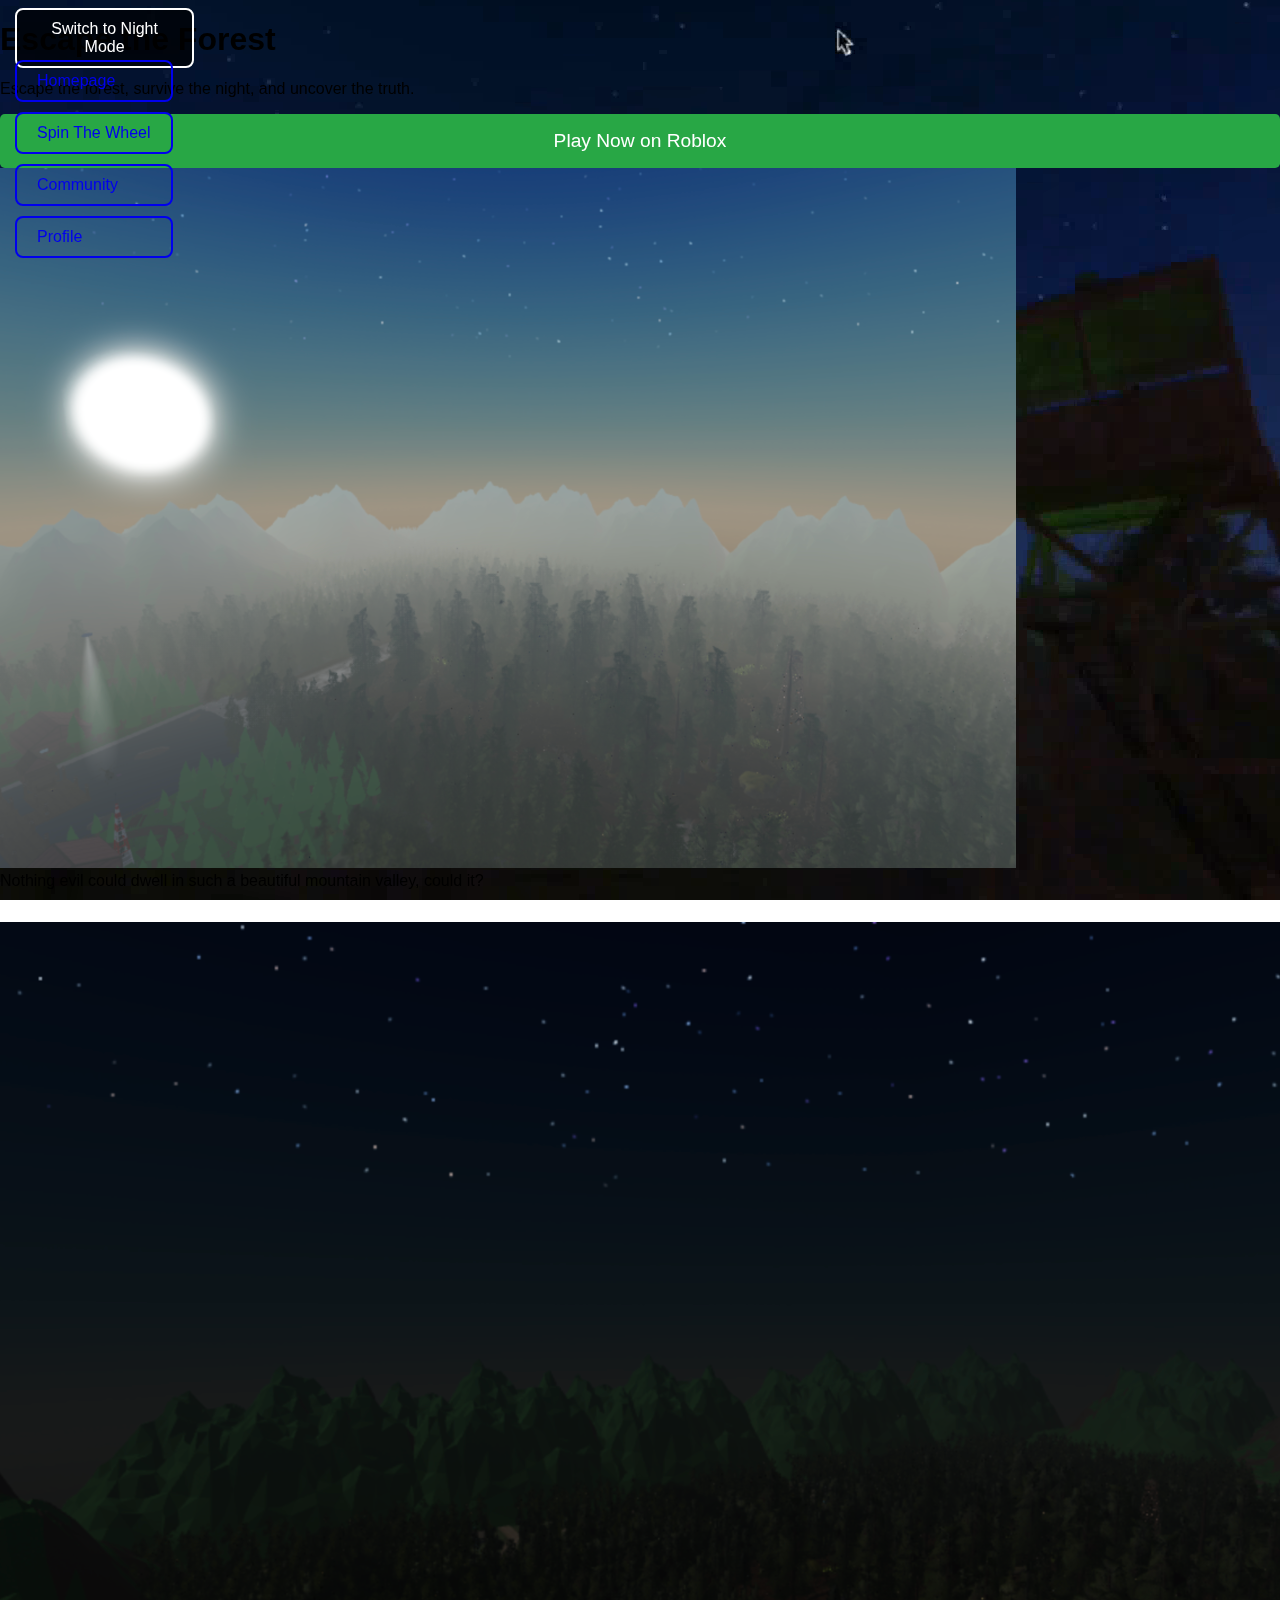
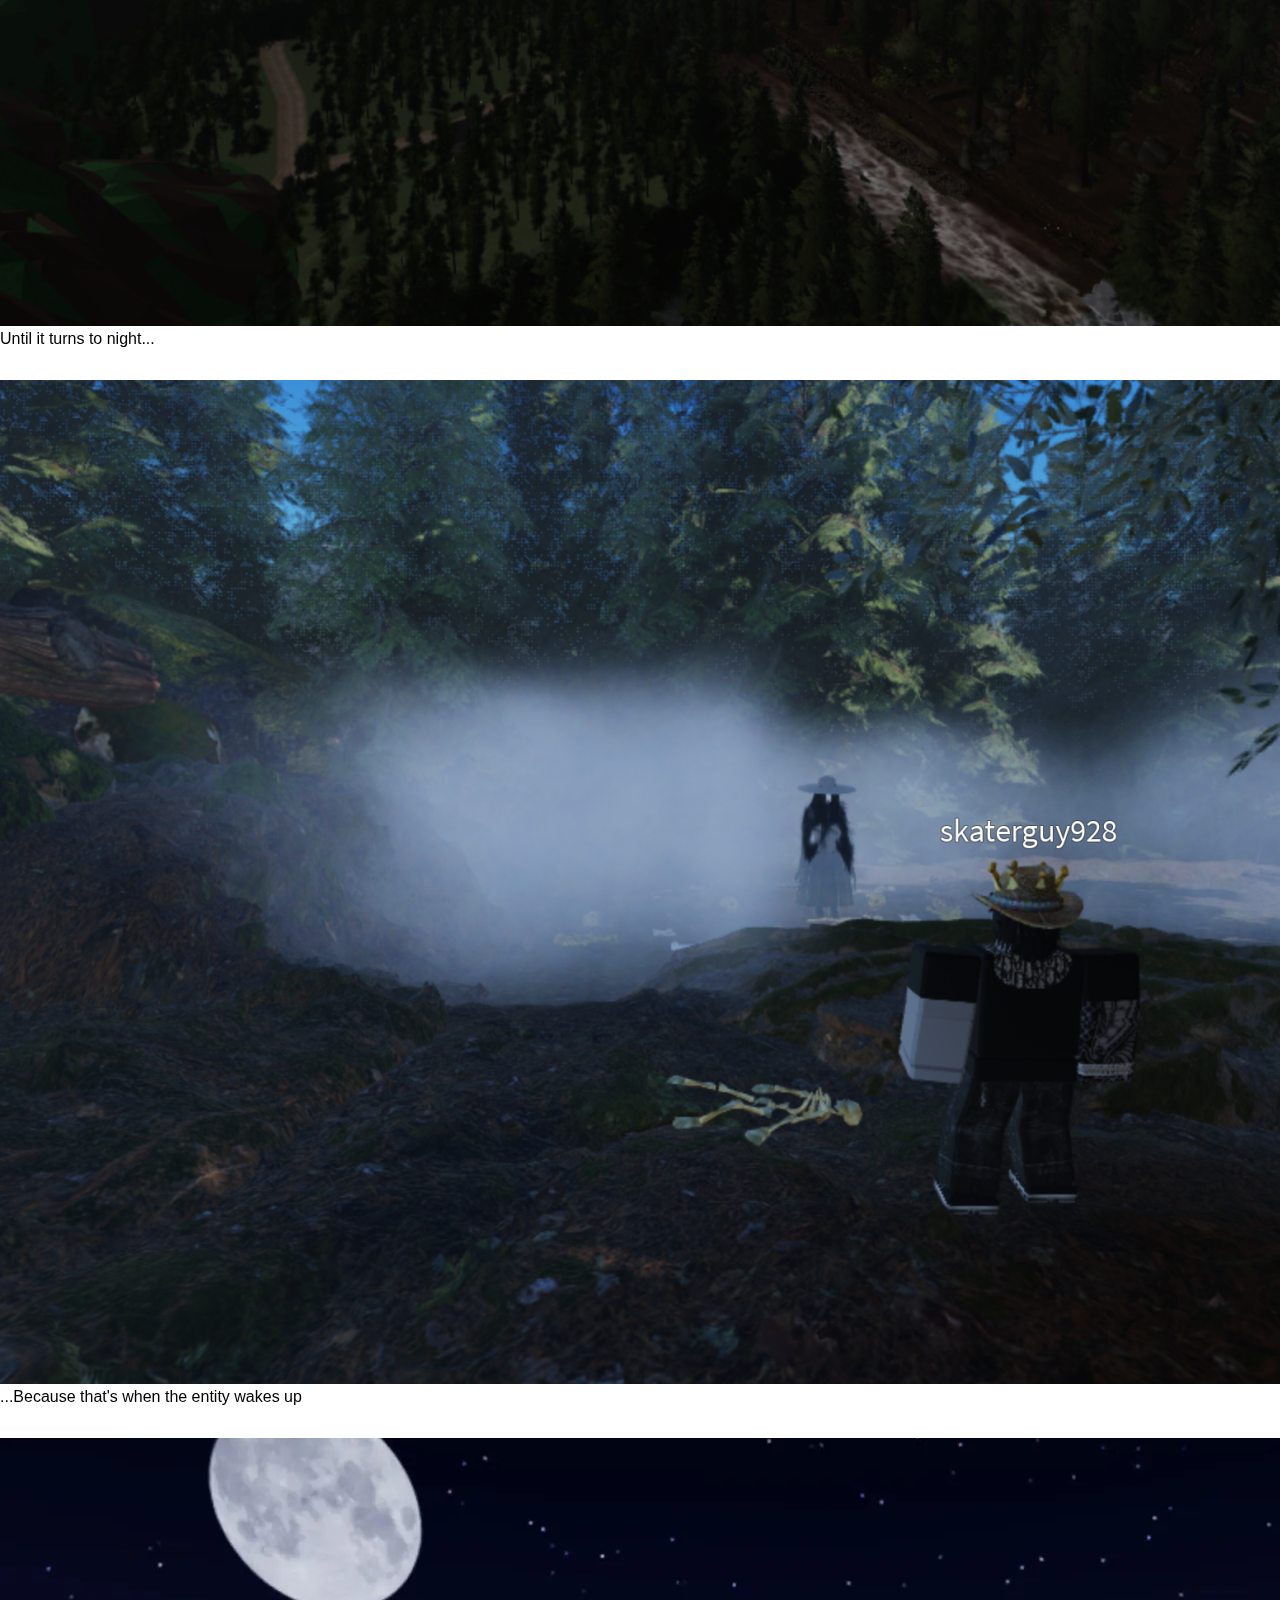
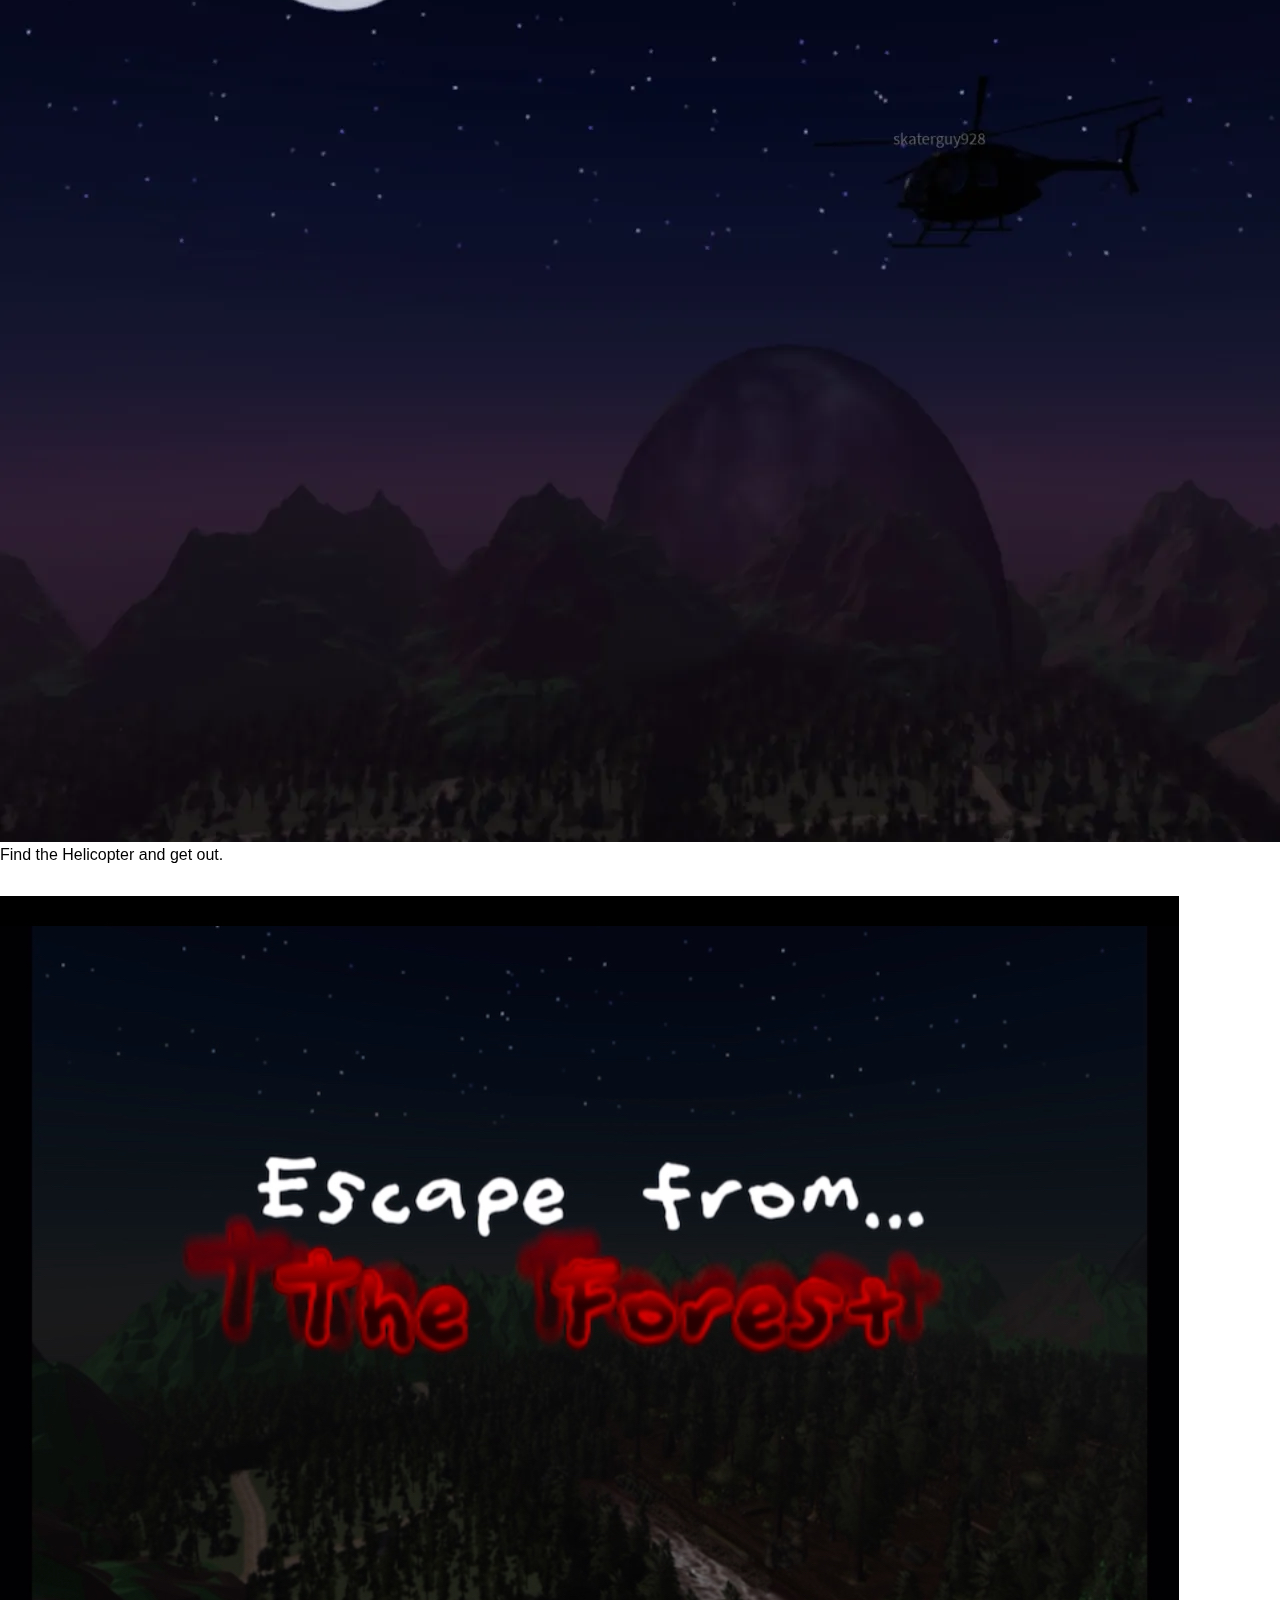
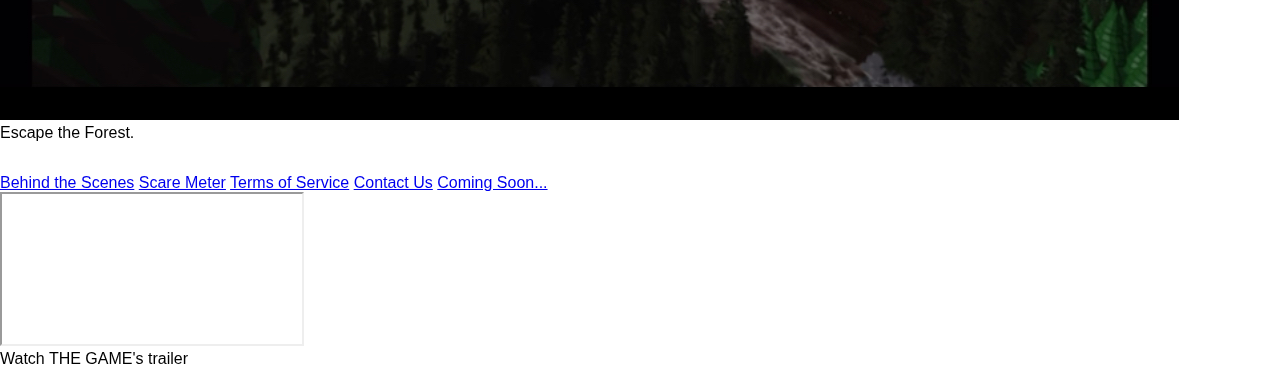
==== index.html @ e20ca86d "css changes" ====
<!DOCTYPE html>
<html>
<head>
    <title>Homepage - Escape the Forest</title>
    <link href="css/style.css" rel="stylesheet">
</head>
<body>
    <!-- Background Video -->
    <div class="video-background">
        <video autoplay loop muted id="backgroundVideo">
            <source src="videos/light mode.mp4" type="video/mp4">
            <img src="images/day-night-cycle-fallback.jpg" alt="Background">
        </video>
    </div>

    <!-- Toggle Button -->
    <button class="toggle-button" id="toggleMode">Switch to Night Mode</button>

    <!-- Individual Navigation Buttons -->
    <div class="nav-buttons-container">
        <a href="index.html">Homepage</a>
        <a href="spin-wheel.html">Spin The Wheel</a>
        <a href="community.html">Community</a>
        <a href="profile.html">Profile</a>
    </div>

    <!-- Content Sections -->
    <div class="content-overlay">
        <h1>Escape the Forest</h1>
        <p>Escape the forest, survive the night, and uncover the truth.</p>

        <!-- Roblox Game Link Button -->
        <div class="game-link">
            <a href="https://www.roblox.com/games/119697746477066/Escape-from-The-Forest" target="_blank">
                <button>Play Now on Roblox</button>
            </a>
        </div>

        <div class="content-section">
            <img src="images/view2-12-07_at_4.17.08_PM.webp" alt="View 2">
            <div class="text">Nothing evil could dwell in such a beautiful mountain valley, could it?</div>
        </div>

        <div class="content-section">
            <img src="images/view-12-07_at_4.18.19_PM.webp" alt="View 1">
            <div class="text">Until it turns to night...</div>
        </div>

        <div class="content-section">
            <img src="images/game2-12-07_at_3.41.26_PM.webp" alt="Game Screenshot 2">
            <div class="text">...Because that's when the entity wakes up</div>
        </div>

        <div class="content-section">
            <img src="images/game-12-07_at_3.31.02_PM.webp" alt="Game Screenshot 1">
            <div class="text">Find the Helicopter and get out.</div>
        </div>

        <div class="content-section">
            <img src="images/IMG_8421.jpg" alt="Image 8421">
            <div class="text">Escape the Forest.</div>
        </div>

        <!-- Bottom Navigation Bar -->
        <div class="bottom-nav-bar">
            <a href="behindthescenes.html">Behind the Scenes</a>
            <a href="scaremeter.html">Scare Meter</a>
            <a href="TOS.html">Terms of Service</a>
            <a href="contact.html">Contact Us</a>
            <a href="comingsoon.html">Coming Soon...</a>
        </div>

        <!-- YouTube Video Embed -->
        <div class="video-container">
            <iframe src="https://www.youtube.com/embed/gIPIyHgFhrY" allow="accelerometer; autoplay; encrypted-media; gyroscope; picture-in-picture" allowfullscreen></iframe>
            <div class="video-message">Watch THE GAME's trailer</div>
        </div>
    </div>

    <script src="js/togglemode.js"></script>
</body>
</html>
---- css/style.css ----
@import url('https://fonts.googleapis.com/css?family=Poppins:200,300,400,500,600,700,800,900&display=swap');

/* Standard background, header, nav-bar for all appropriate webpages */
body, html {
    margin: 0;
    padding: 0;
    height: 100%;
    font-family: Arial, sans-serif;
}

/* Background video container */
.video-background {
    position: fixed;
    top: 0;
    left: 0;
    width: 100%;
    height: 100%;
    overflow: hidden;
    z-index: -1;
}

.video-background video {
    position: absolute;
    top: 50%;
    left: 50%;
    min-width: 100%;
    min-height: 100%;
    width: auto;
    height: auto;
    transform: translate(-50%, -50%);
    object-fit: cover;
}

/* Toggle Button */
.toggle-button {
    position: absolute;
    top: 8px;
    left: 15px;
    width: 14%;
    padding: 10px 20px;
    background: rgba(0, 0, 0, 0.7);
    color: #fff;
    border: 2px solid #fff;
    border-radius: 8px;
    font-size: 1em;
    cursor: pointer;
    z-index: 3;
    transition: background 0.3s ease;
}

.toggle-button:hover {
    background: rgba(255, 77, 77, 0.8);
}

/* Individual Navigation Buttons */
.nav-buttons-container {
    position: absolute;
    top: 60px;
    left: 15px;
    display: flex;
    flex-direction: column;
    gap: 10px;
    z-index: 3;
}

.nav-buttons-container a {
    display: inline-block;
    padding: 10px 20px;
    font-size: 16px;
    text-decoration: none;
    border: 2px solid;
    border-radius: 8px;
    transition: background 0.3s ease, transform 0.2s ease;
}

/* Day Mode Styles */
body.day-mode {
    background-color: white;
    color: black;
}

.nav-buttons-container.day-mode a, .toggle-button.day-mode {
    background: rgba(0, 0, 0, 0.7);
    color: white;
    border-color: white;
}

.nav-buttons-container.day-mode a:hover, .toggle-button.day-mode:hover {
    background: rgba(255, 77, 77, 0.8);
}

.container.day-mode .column-center {
    background-color: white;
    color: black;
}

/* Night Mode Styles */
body.night-mode {
    background-color: #1c1c1c;
    color: white;
}

.nav-buttons-container.night-mode a, .toggle-button.night-mode {
    background: rgba(255, 255, 255, 0.2);
    color: black;
    border-color: black;
}

.nav-buttons-container.night-mode a:hover, .toggle-button.night-mode:hover {
    background: rgba(77, 77, 255, 0.8);
}

.container.night-mode .column-center {
    background-color: #333;
    color: white;
}

/* General Styles */
.container {
    display: flex;
    flex-direction: column;
    align-items: center;
    height: 100%;
}

.column-center {
    width: 65%;  /* Adjusted width for better alignment */
    padding: 2rem;
    box-sizing: border-box;
    overflow-y: auto;
    position: relative;
    border-radius: 8px;
    box-shadow: 0 4px 8px rgba(0, 0, 0, 0.2);
    text-align: center;
    padding: 10px;
    z-index: 1; /* Ensure it sits above the video background */
}

.nav-bar {
    display: flex;
    justify-content: center;
    gap: 15px;
    margin-bottom: 20px;
}

.nav-bar a {
    text-decoration: none;
    padding: 10px 20px;
    border-radius: 8px;
    transition: background 0.3s ease;
}

.nav-bar a:hover {
    background: #ff4d4d;
}

.main-text, .comment-section {
    margin: 20px 0;
}

.comment-list {
    max-width: 600px;
    margin: 0 auto 20px auto;
    text-align: left;
}

.comment-form {
    max-width: 600px;
    margin: 0 auto;
}

.comment-form textarea {
    width: 100%;
    resize: none;
    margin-bottom: 10px;
}

.comment-form input {
    display: block;
    margin: 10px 0;
}

.comment-form button {
    padding: 10px 20px;
    background: #00cc00;
    border: none;
    color: white;
    border-radius: 5px;
    cursor: pointer;
}

.comment-form button:hover {
    background: #009900;
}

@media (max-width: 768px) {
    .container {
        flex-direction: column;
        padding: 10px;
    }

    .column-center {
        flex: 1;
        text-align: center;
        padding: 10px;
    }

    .nav-bar {
        flex-direction: column;
        gap: 10px;
    }

    .nav-bar a {
        font-size: 14px;
        padding: 8px 15px;
    }

    .comment-list {
        max-width: 100%;
    }

    .comment-form {
        max-width: 100%;
    }
}

.main-text {
    font-size: 1.6rem;
}

/* Content Section Styling */
.content-section {
    width: 100%;
    margin-bottom: 2rem;
}

.header-placeholder {
    height: 5rem;
    background-color: #eaeaea;
    text-align: center;
    line-height: 5rem;
    margin-bottom: 1rem;
}

.text {
    margin-bottom: 1rem;
}

.image-placeholder {
    height: 20rem;
    background-color: #d3d3d3;
    text-align: center;
    line-height: 20rem;
}

/* Submit a Ticket */
.form-container {
    background-color: white;
    padding: 2rem;
    border-radius: 0.5rem;
    width: 100%;
}

.form-section {
    margin-bottom: 2rem;
}

label {
    display: block;
    margin-top: 1rem;
}

input, select, textarea {
    width: 100%;
    padding: 1rem;
    margin-top: 0.5rem;
    margin-bottom: 1.5rem;
    border: 0.1rem solid #ccc;
    border-radius: 0.3rem;
    font-size: 1.2rem;
}

textarea {
    height: 15rem;
    resize: none;
}

button {
    background-color: #28a745;
    color: white;
    border: none;
    padding: 1rem;
    border-radius: 0.3rem;
    cursor: pointer;
    width: 100%;
    font-size: 1.2rem;
}

button:hover {
    background-color: #218838;
}

/* Community */
/* Comment Section */
.comment-section {
    margin-top: 20px;
    background-color: #f9f9f9;
    color: #333;
    padding: 20px;
    border-radius: 10px;
    box-shadow: 0 4px 8px rgba(0, 0, 0, 0.2);
}

.comment-section h2 {
    font-size: 24px;
    color: #00cc00;
}

.comment-list .comment {
    background-color: #fff;
    margin-bottom: 10px;
    padding: 10px;
    border: 1px solid #ddd;
    border-radius: 5px;
    display: flex;
    flex-direction: column;
}

.comment img {
    max-width: 100%;
    margin-top: 10px;
    border-radius: 5px;
}

.comment-list .comment .comment-actions button {
    background: none;
    border: none;
    color: #00cc00;
    cursor: pointer;
}

.comment-list .comment .comment-actions button:hover {
    text-decoration: underline;
}

.comment-form textarea {
    width: 100%;
    padding: 10px;
    margin-bottom: 10px;
    border: 1px solid #ccc;
    border-radius: 5px;
}

.comment-form input[type="file"] {
    margin: 10px 0;
}

.comment-form button {
    background-color: #00cc00;
    color: white;
    padding: 10px;
    border: none;
    border-radius: 5px;
    cursor: pointer;
}

.comment-form button:hover {
    background-color: #009900;
}

/* Login */
#login-container {
    position: absolute;
    top: 1rem;
}

.g-signin2 {
    margin: 0;
    padding: 0;
    display: inline-block;
}

/* Wheel container */
.wheelcontainer {
    margin-top: 6em;
    position: relative;
    width: 400px;
    height: 400px;
    display: flex;
    justify-content: center;
    align-items: center;
}

.wheelcontainer .spinBtn {
    position: absolute;
    width: 60px;
    height: 60px;
    background: #fff;
    border-radius: 50%;
    z-index: 10;
    display: flex;
    justify-content: center;
    align-items: center;
    text-transform: uppercase;
    font-weight: 600;
    color: #333;
    letter-spacing: 0.1em;
    border: 4px solid rgba(0,0,0,0.75);
    cursor: pointer;
    user-select: none;
}

.wheelcontainer .spinBtn::before {
    content: '';
    position: absolute;
    top: -20px;
    width: 20px;
    height: 30px;
    background: #fff;
    clip-path: polygon(50% 0%, 15% 100%, 85% 100%);
}

.wheelcontainer .wheel {
    position: absolute;
    top: 0;
    left: 0;
    width: 100%;
    height: 100%;
    background: #333;
    border-radius: 50%;
    overflow: hidden;
    box-shadow: 0 0 0 5px #333,
    0 0 0 15px #111,
    0 0 0 18px #111;
    transition: transform 5s ease-in-out;
}

.wheelcontainer .wheel .number {
    position: absolute;
    width: 50%;
    height: 50%;
    background: var(--clr);
    transform-origin: bottom right;
    transform: rotate(calc(45deg * var(--i)));
    clip-path: polygon(0 0, 57% 0, 100% 100%, 0 57%);
    display: flex;
    justify-content: center;
    align-items: center;
    user-select: none;
    cursor: pointer;
}

.wheelcontainer .wheel .number span {
    position: relative;
    transform: rotate(45deg);
    font-size: 2em;
    font-weight: 700;
    color: #fff;
    text-shadow: 3px 5px 2px rgba(0,0,0,0.15);
}

.wheelcontainer .wheel .number span::before {
    content: '$';
    font-size: 0.75em;
    font-weight: 500;
}

/*Wheel winning notification animation*/

@keyframes bounceInOut {
    0% {
        transform: translateY(100%); /* Start off the bottom of the page */
        opacity: 0; /* Fully invisible */
    }
    40% {
        transform: translateY(-10%); /* Move up slightly past final position */
        opacity: 1; /* Fully visible */
    }
    60% {
        transform: translateY(5%); /* Bounce back down slightly */
    }

    100% {
        transform: translateY(0); /* Settle into final position */
        opacity: 1; /* Fully visible */
    }

    /* Fade out */
    85% {
        opacity: 1;
    }
    100% {
        opacity: 0;
    }
}

@keyframes colorCycle {
    0% { background-color: #ff0000; }
    25% { background-color: #00ff00; }
    50% { background-color: #0000ff; }
    75% { background-color: #ffff00; }
    100% { background-color: #ff0000; }
}

.color-cycle {
    animation: colorCycle 2s linear infinite;
}
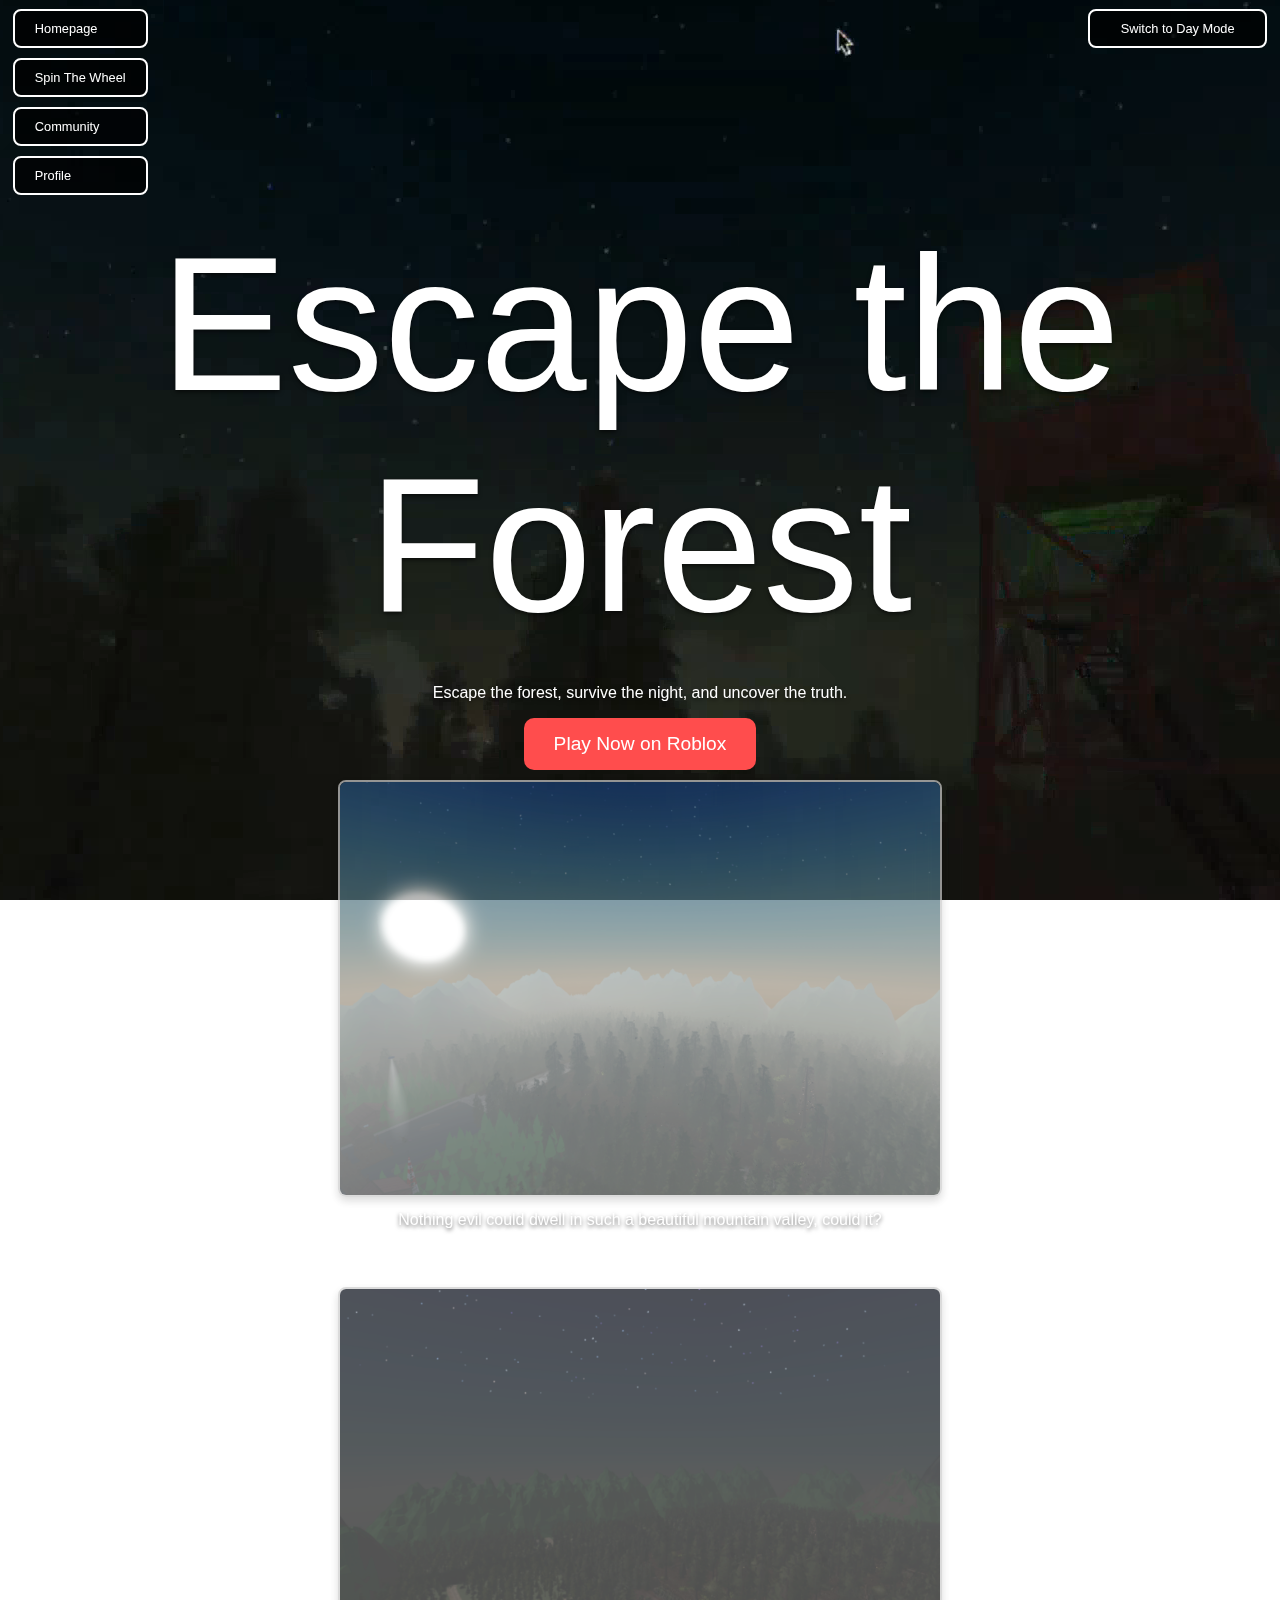
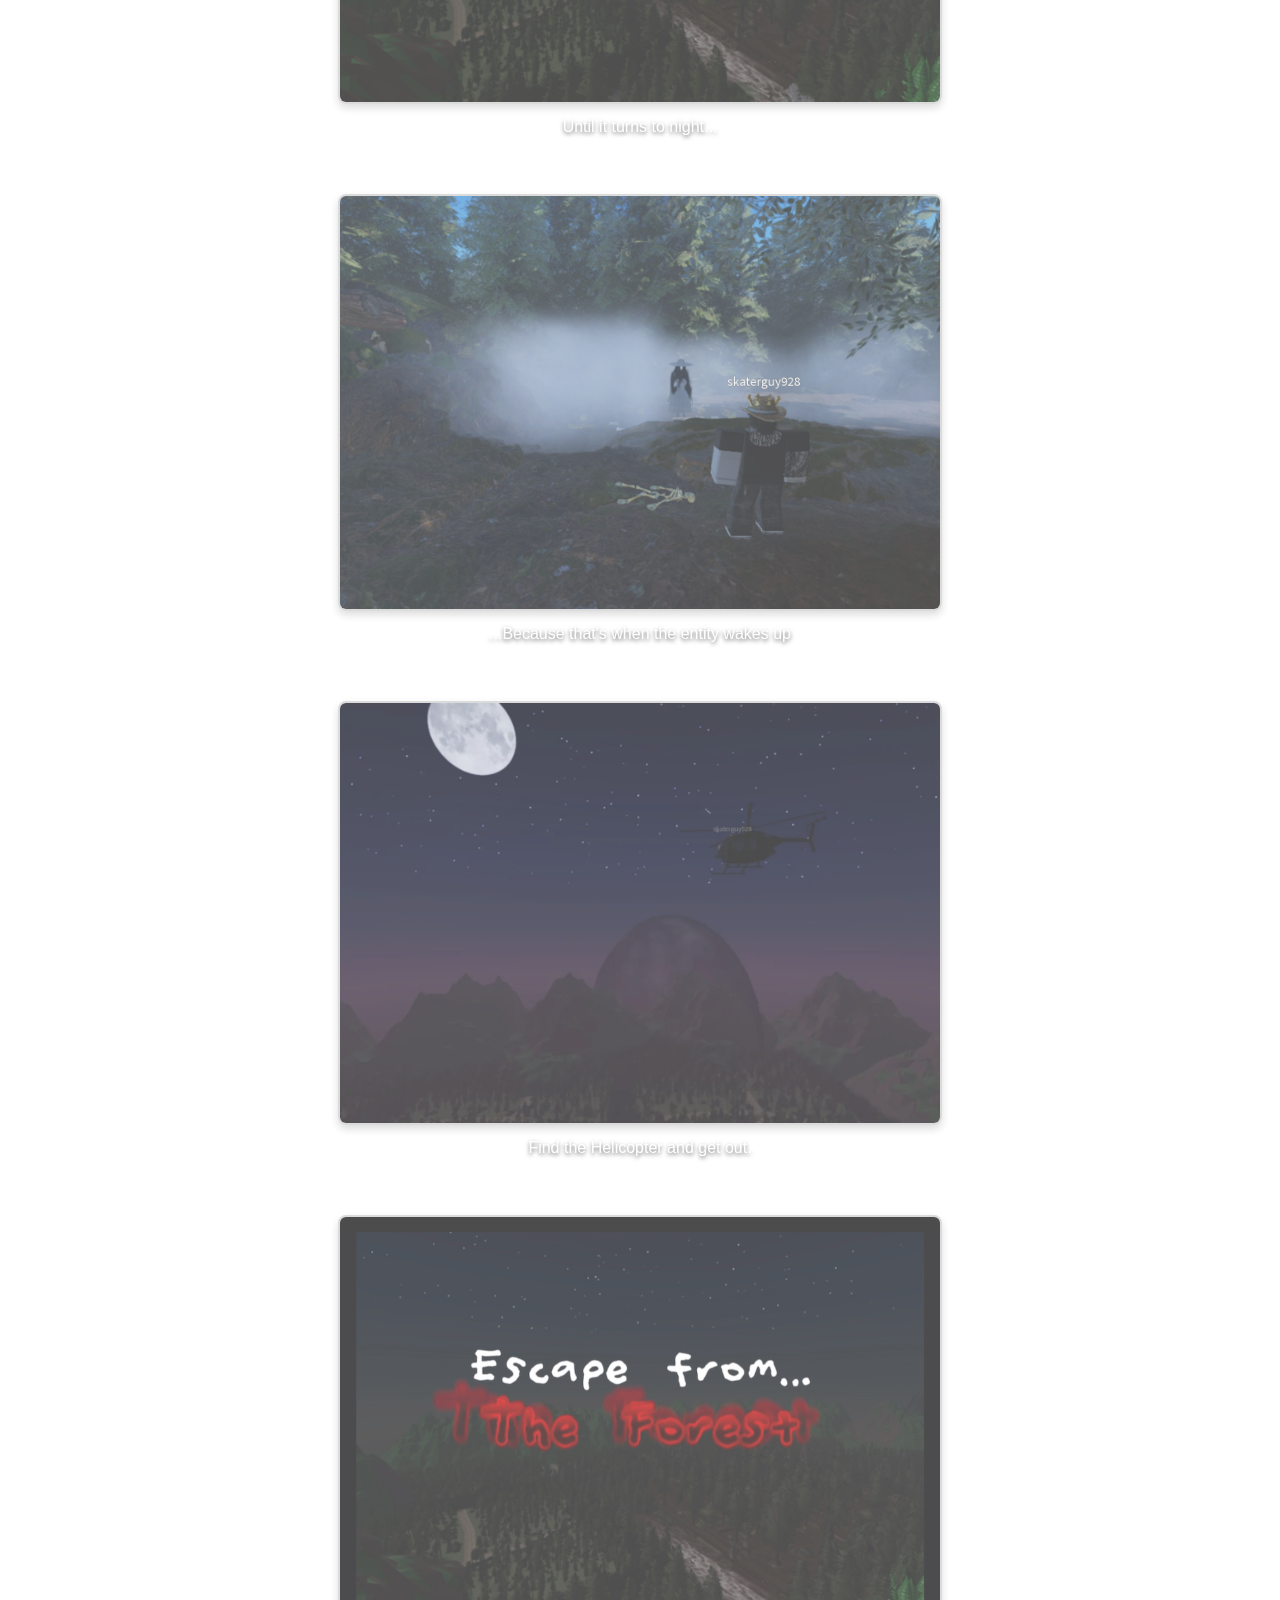
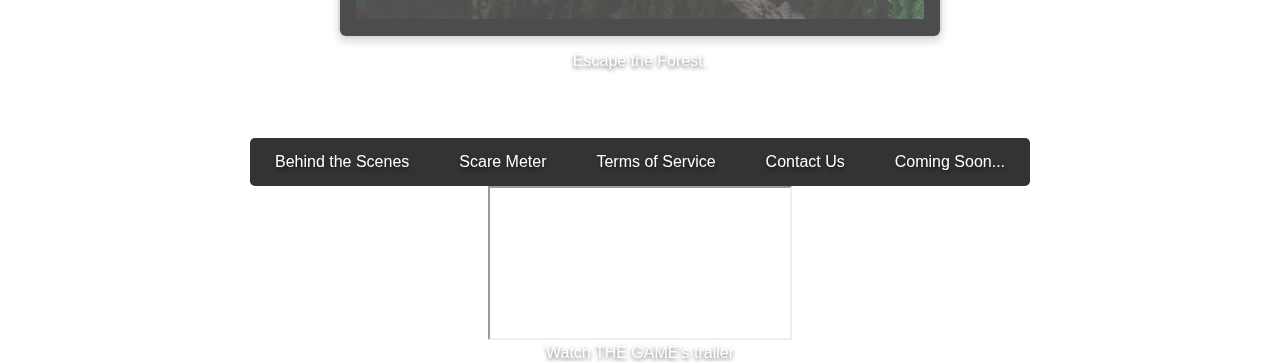
==== commit 989d7029: "style and index adjustments" ====
--- a/index.html
+++ b/index.html
@@ -26,7 +26,7 @@
 
     <!-- Content Sections -->
     <div class="content-overlay">
-        <h1>Escape the Forest</h1>
+        <div class="title-header">Escape the Forest</div>
         <p>Escape the forest, survive the night, and uncover the truth.</p>
 
         <!-- Roblox Game Link Button -->
--- a/css/style.css
+++ b/css/style.css
@@ -1,11 +1,82 @@
 @import url('https://fonts.googleapis.com/css?family=Poppins:200,300,400,500,600,700,800,900&display=swap');
 
-/* Standard background, header, nav-bar for all appropriate webpages */
-body, html {
-    margin: 0;
-    padding: 0;
-    height: 100%;
-    font-family: Arial, sans-serif;
+/* Homepage specifics */
+.content-overlay {
+    position: relative;
+    z-index: 1;
+    display: flex;
+    flex-direction: column;
+    justify-content: center;
+    align-items: center;
+    color: #fff;
+    text-align: center;
+    text-shadow: 0 2px 4px rgba(0, 0, 0, 0.6);
+    margin-top: 200px;
+}
+
+.title-header {
+    font-size: 1200%;
+    margin-top: 1%;
+    margin-bottom: 1%;
+}
+
+h1 {
+    font-size: 400%;
+    margin-top: 1%;
+    margin-bottom: 1%;
+}
+
+.content-section img {
+    width: 100%;
+    max-width: 600px;
+    height: auto;
+    margin: 10px 0;
+    border: 2px solid #ccc;
+    border-radius: 8px;
+    box-shadow: 0 4px 8px rgba(0, 0, 0, 0.2);
+    opacity: 0.7;
+    transition: opacity 0.3s ease, transform 0.2s ease;
+}
+
+.content-section img:hover {
+    opacity: 1;
+    transform: scale(1.05);
+}
+
+.bottom-nav-bar {
+    display: flex;
+    justify-content: center;
+    background: #333;
+    padding: 10px 0;
+    margin-top: 20px;
+    border-radius: 5px;
+}
+
+.bottom-nav-bar a {
+    color: white;
+    text-decoration: none;
+    font-size: 16px;
+    padding: 5px 15px;
+    margin: 0 10px;
+}
+
+.bottom-nav-bar a:hover {
+    color: #ff4d4d;
+}
+
+.game-link button {
+    padding: 15px 30px;
+    font-size: 1.2em;
+    color: #fff;
+    background: #ff4d4d;
+    border: none;
+    border-radius: 10px;
+    cursor: pointer;
+    transition: background 0.3s ease;
+}
+
+.game-link button:hover {
+    background: #cc0000;
 }
 
 /* Background video container */
@@ -31,18 +102,28 @@
     object-fit: cover;
 }
 
-/* Toggle Button */
+/* Standard background, header, nav-bar for all appropriate webpages */
+body, html {
+    margin: 0;
+    padding: 0;
+    height: 100%;
+    font-family: Arial, sans-serif;
+    color: white;
+}
+
+
+/* Toggle button */
 .toggle-button {
     position: absolute;
-    top: 8px;
-    left: 15px;
+    top: 1%;  
+    right: 1%; 
     width: 14%;
     padding: 10px 20px;
     background: rgba(0, 0, 0, 0.7);
     color: #fff;
-    border: 2px solid #fff;
-    border-radius: 8px;
-    font-size: 1em;
+    border: 2px solid #fff; 
+    border-radius: 8px;  
+    font-size: 80%;
     cursor: pointer;
     z-index: 3;
     transition: background 0.3s ease;
@@ -55,8 +136,8 @@
 /* Individual Navigation Buttons */
 .nav-buttons-container {
     position: absolute;
-    top: 60px;
-    left: 15px;
+    top: 1%;
+    left: 1%;
     display: flex;
     flex-direction: column;
     gap: 10px;
@@ -66,94 +147,48 @@
 .nav-buttons-container a {
     display: inline-block;
     padding: 10px 20px;
-    font-size: 16px;
+    font-size: 80%;
+    color: #fff;
     text-decoration: none;
-    border: 2px solid;
+    background: rgba(0, 0, 0, 0.7);
+    border: 2px solid #fff;
     border-radius: 8px;
     transition: background 0.3s ease, transform 0.2s ease;
 }
 
-/* Day Mode Styles */
-body.day-mode {
+.nav-buttons-container a:hover {
+    background: rgba(255, 77, 77, 0.8);
+    transform: scale(1.05);
+}
+
+.container {
+    display: flex;
+    flex-direction: column;  /* Center align content vertically */
+    align-items: center;  /* Center align content horizontally */
+    height: 100vh;  /* Ensure the container takes the full height of the viewport */
+    width: 100%;  /* Ensure the container takes the full width */
+}
+
+.column-center {
     background-color: white;
     color: black;
-}
-
-.nav-buttons-container.day-mode a, .toggle-button.day-mode {
-    background: rgba(0, 0, 0, 0.7);
-    color: white;
-    border-color: white;
-}
-
-.nav-buttons-container.day-mode a:hover, .toggle-button.day-mode:hover {
-    background: rgba(255, 77, 77, 0.8);
-}
-
-.container.day-mode .column-center {
-    background-color: white;
-    color: black;
-}
-
-/* Night Mode Styles */
-body.night-mode {
-    background-color: #1c1c1c;
-    color: white;
-}
-
-.nav-buttons-container.night-mode a, .toggle-button.night-mode {
-    background: rgba(255, 255, 255, 0.2);
-    color: black;
-    border-color: black;
-}
-
-.nav-buttons-container.night-mode a:hover, .toggle-button.night-mode:hover {
-    background: rgba(77, 77, 255, 0.8);
-}
-
-.container.night-mode .column-center {
-    background-color: #333;
-    color: white;
-}
-
-/* General Styles */
-.container {
-    display: flex;
-    flex-direction: column;
-    align-items: center;
-    height: 100%;
-}
-
-.column-center {
     width: 65%;  /* Adjusted width for better alignment */
+    max-width: 800px;  /* Added max-width for better control */
     padding: 2rem;
     box-sizing: border-box;
     overflow-y: auto;
     position: relative;
-    border-radius: 8px;
-    box-shadow: 0 4px 8px rgba(0, 0, 0, 0.2);
+    border-radius: 8px;  /* Add border radius for better aesthetics */
+    box-shadow: 0 4px 8px rgba(0, 0, 0, 0.2);  /* Add shadow for better depth */
     text-align: center;
-    padding: 10px;
     z-index: 1; /* Ensure it sits above the video background */
-}
-
-.nav-bar {
-    display: flex;
-    justify-content: center;
-    gap: 15px;
-    margin-bottom: 20px;
-}
-
-.nav-bar a {
-    text-decoration: none;
-    padding: 10px 20px;
-    border-radius: 8px;
-    transition: background 0.3s ease;
-}
-
-.nav-bar a:hover {
-    background: #ff4d4d;
-}
-
+    flex-grow: 1;  /* Allow the column to grow and fill the available space */
+    display: flex;  /* Enable flexbox layout for internal elements */
+    flex-direction: column;  /* Arrange internal elements vertically */
+}
+
+
+/* Comment Section and Forms */
 .main-text, .comment-section {
     margin: 20px 0;
 }
@@ -193,26 +228,55 @@
     background: #009900;
 }
 
+/* Media Queries */
 @media (max-width: 768px) {
     .container {
-        flex-direction: column;
         padding: 10px;
     }
 
     .column-center {
+        width: 90%;
+        padding: 1rem;
+    }
+
+    .nav-buttons-container, .toggle-button {
+        width: 100%;
+        left: 0;
+        padding: 5px;
+        top: auto;
+        bottom: 0;
+        display: flex;
+        flex-direction: row;
+        justify-content: space-around;
+        background: rgba(0, 0, 0, 0.8);
+    }
+
+    .nav-buttons-container {
+        top: auto;
+        bottom: 0;
+        padding: 0;
+    }
+
+    .nav-buttons-container a {
+        padding: 5px;
+        font-size: 80%;
         flex: 1;
         text-align: center;
-        padding: 10px;
-    }
-
-    .nav-bar {
-        flex-direction: column;
-        gap: 10px;
-    }
-
-    .nav-bar a {
-        font-size: 14px;
-        padding: 8px 15px;
+    }
+
+    .toggle-button {
+        width: auto;
+        flex: 1;
+        text-align: center;
+    }
+
+    .main-text {
+        font-size: 1.2rem;
+    }
+
+    .content-section img {
+        max-width: 100%;
+        height: auto;
     }
 
     .comment-list {
@@ -225,6 +289,7 @@
 }
 
 .main-text {
+    color: black;
     font-size: 1.6rem;
 }
 
@@ -253,7 +318,9 @@
     line-height: 20rem;
 }
 
-/* Submit a Ticket */
+/*
+    Submit a Ticket
+*/
 .form-container {
     background-color: white;
     padding: 2rem;
@@ -282,7 +349,7 @@
 
 textarea {
     height: 15rem;
-    resize: none;
+    resize: none;  /* Prevent resizing */
 }
 
 button {
@@ -368,6 +435,8 @@
     background-color: #009900;
 }
 
+
+
 /* Login */
 #login-container {
     position: absolute;
@@ -382,7 +451,7 @@
 
 /* Wheel container */
 .wheelcontainer {
-    margin-top: 6em;
+    margin: 15% auto;
     position: relative;
     width: 400px;
     height: 400px;
@@ -465,8 +534,7 @@
     font-weight: 500;
 }
 
-/*Wheel winning notification animation*/
-
+/* Wheel winning notification animation */
 @keyframes bounceInOut {
     0% {
         transform: translateY(100%); /* Start off the bottom of the page */
@@ -479,12 +547,10 @@
     60% {
         transform: translateY(5%); /* Bounce back down slightly */
     }
-
     100% {
         transform: translateY(0); /* Settle into final position */
         opacity: 1; /* Fully visible */
     }
-
     /* Fade out */
     85% {
         opacity: 1;
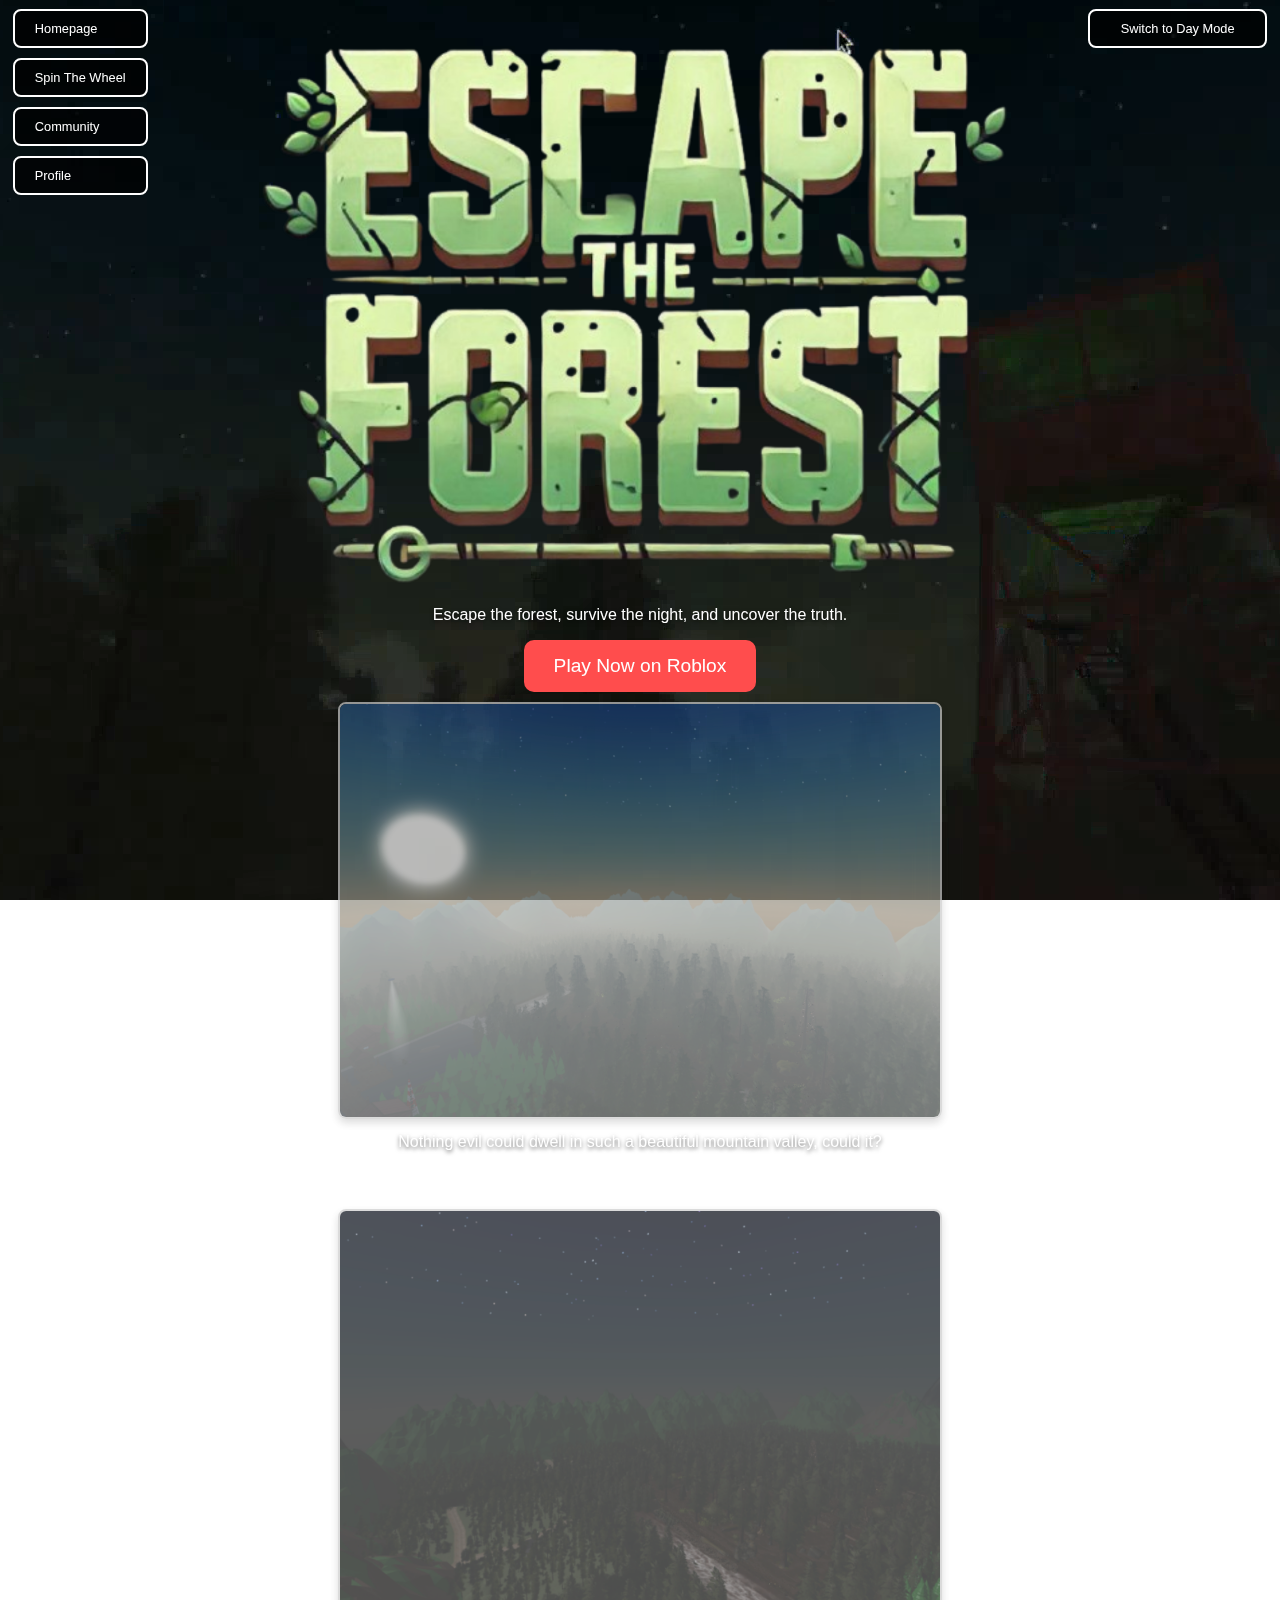
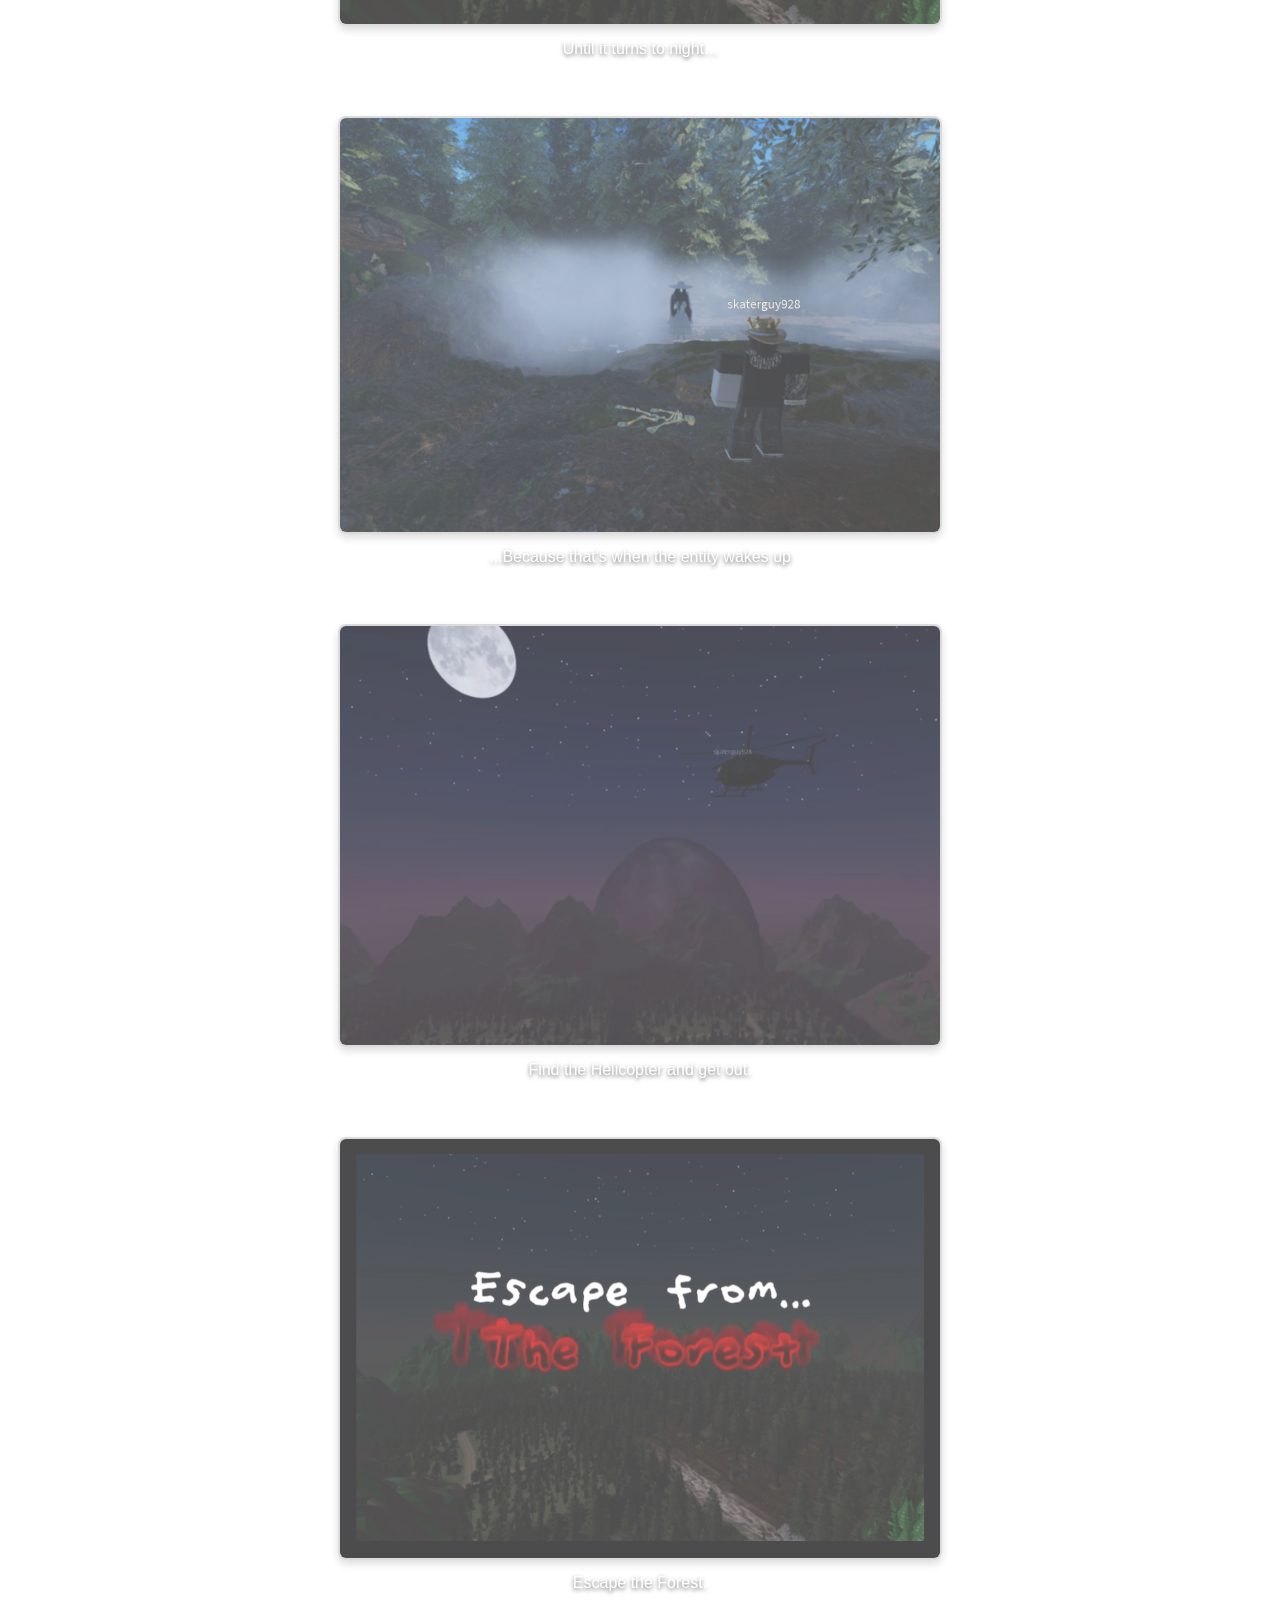
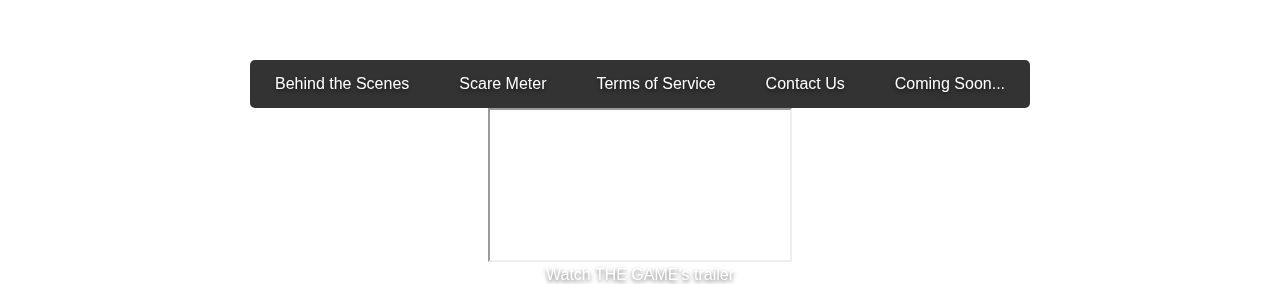
==== commit 8edfbae6: "game header img" ====
--- a/index.html
+++ b/index.html
@@ -26,7 +26,9 @@
 
     <!-- Content Sections -->
     <div class="content-overlay">
-        <div class="title-header">Escape the Forest</div>
+        <div id="game-header">
+            <img src="images/escapetheforestBGLESS.png" alt="game title image">
+        </div>
         <p>Escape the forest, survive the night, and uncover the truth.</p>
 
         <!-- Roblox Game Link Button -->
--- a/css/style.css
+++ b/css/style.css
@@ -6,12 +6,25 @@
     z-index: 1;
     display: flex;
     flex-direction: column;
-    justify-content: center;
+    justify-content: flex-start; /* Align content to the top */
     align-items: center;
     color: #fff;
     text-align: center;
     text-shadow: 0 2px 4px rgba(0, 0, 0, 0.6);
-    margin-top: 200px;
+    margin-top: 0; /* Remove extra margin-top */
+    padding-top: 10px; /* Add padding if needed */
+}
+
+#game-header {
+    margin-top: 2%; /* Ensure no extra margin pushing the image down */
+    padding-top: 1%; /* Ensure no padding pushing the image down */
+}
+
+#game-header img {
+    width: 65%;
+    height: 65%;
+    display: block;
+    margin: 0 auto; /* Center the image horizontally */
 }
 
 .title-header {
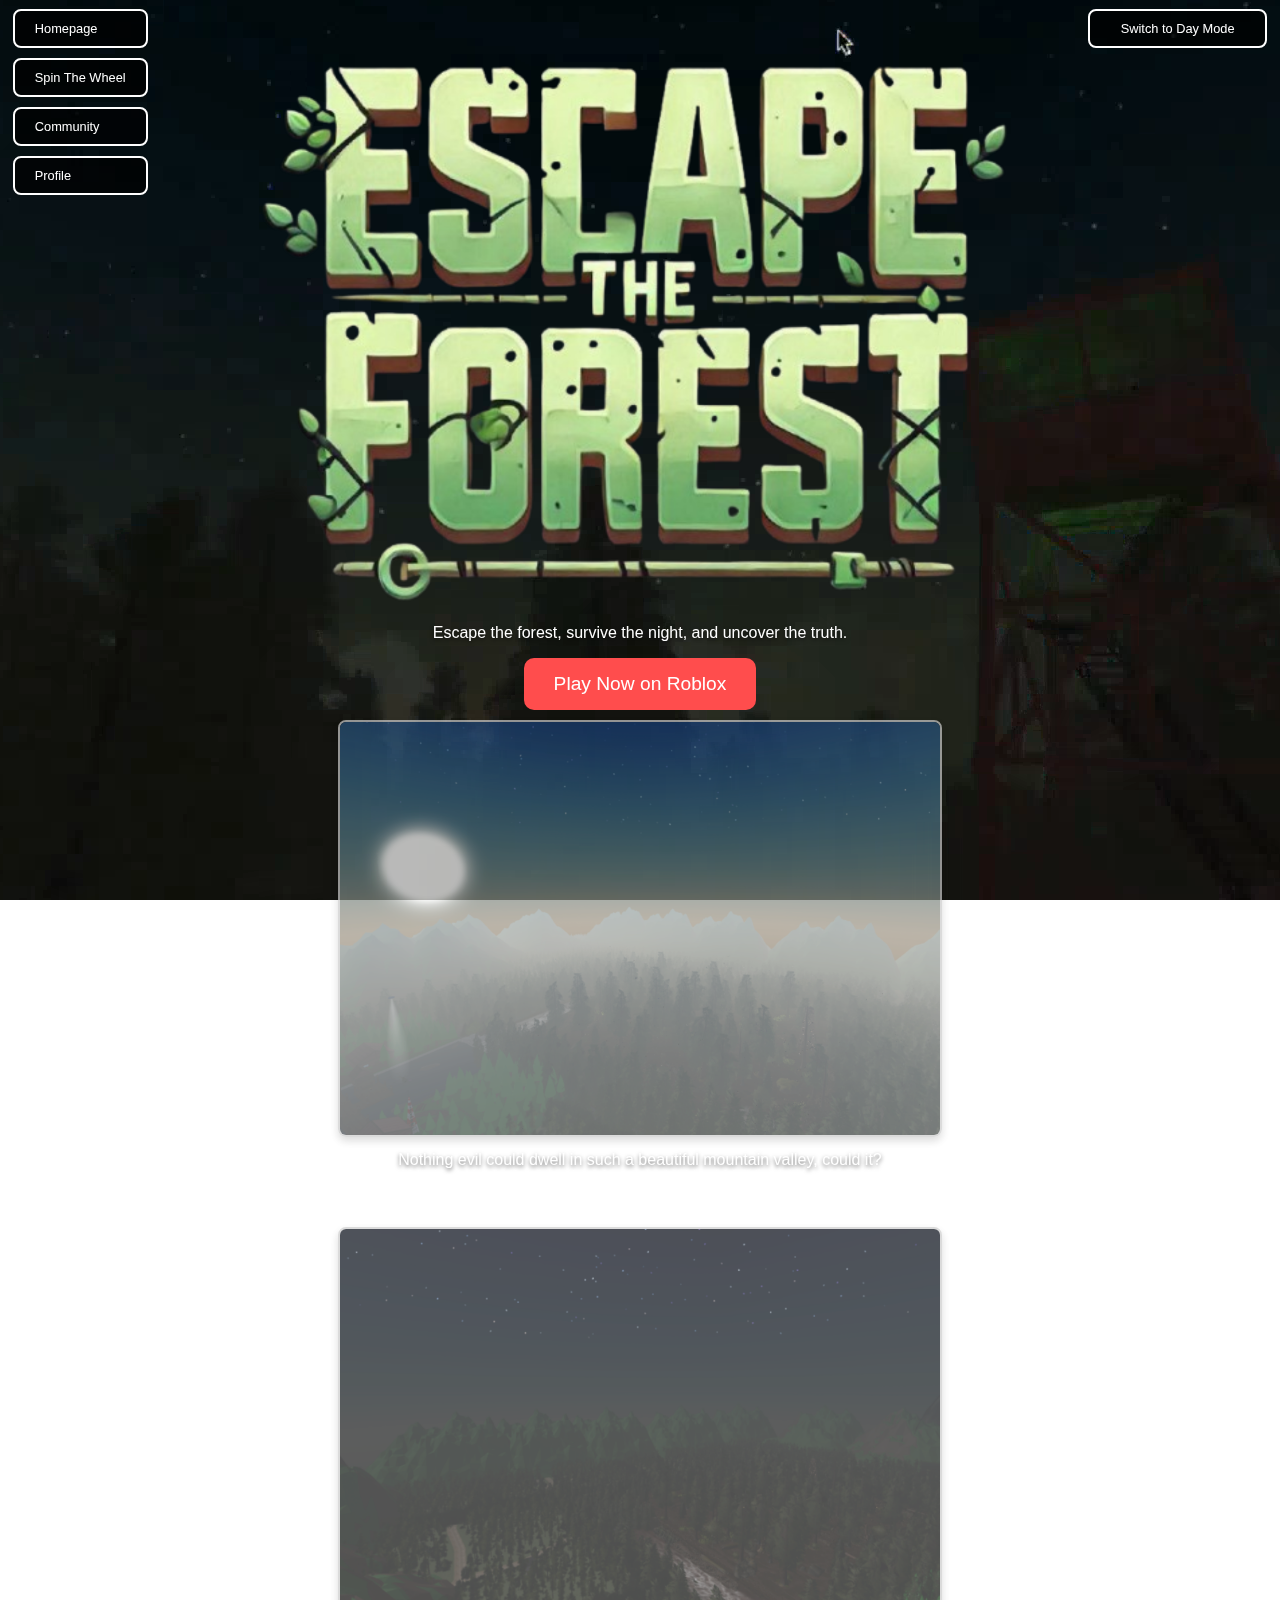
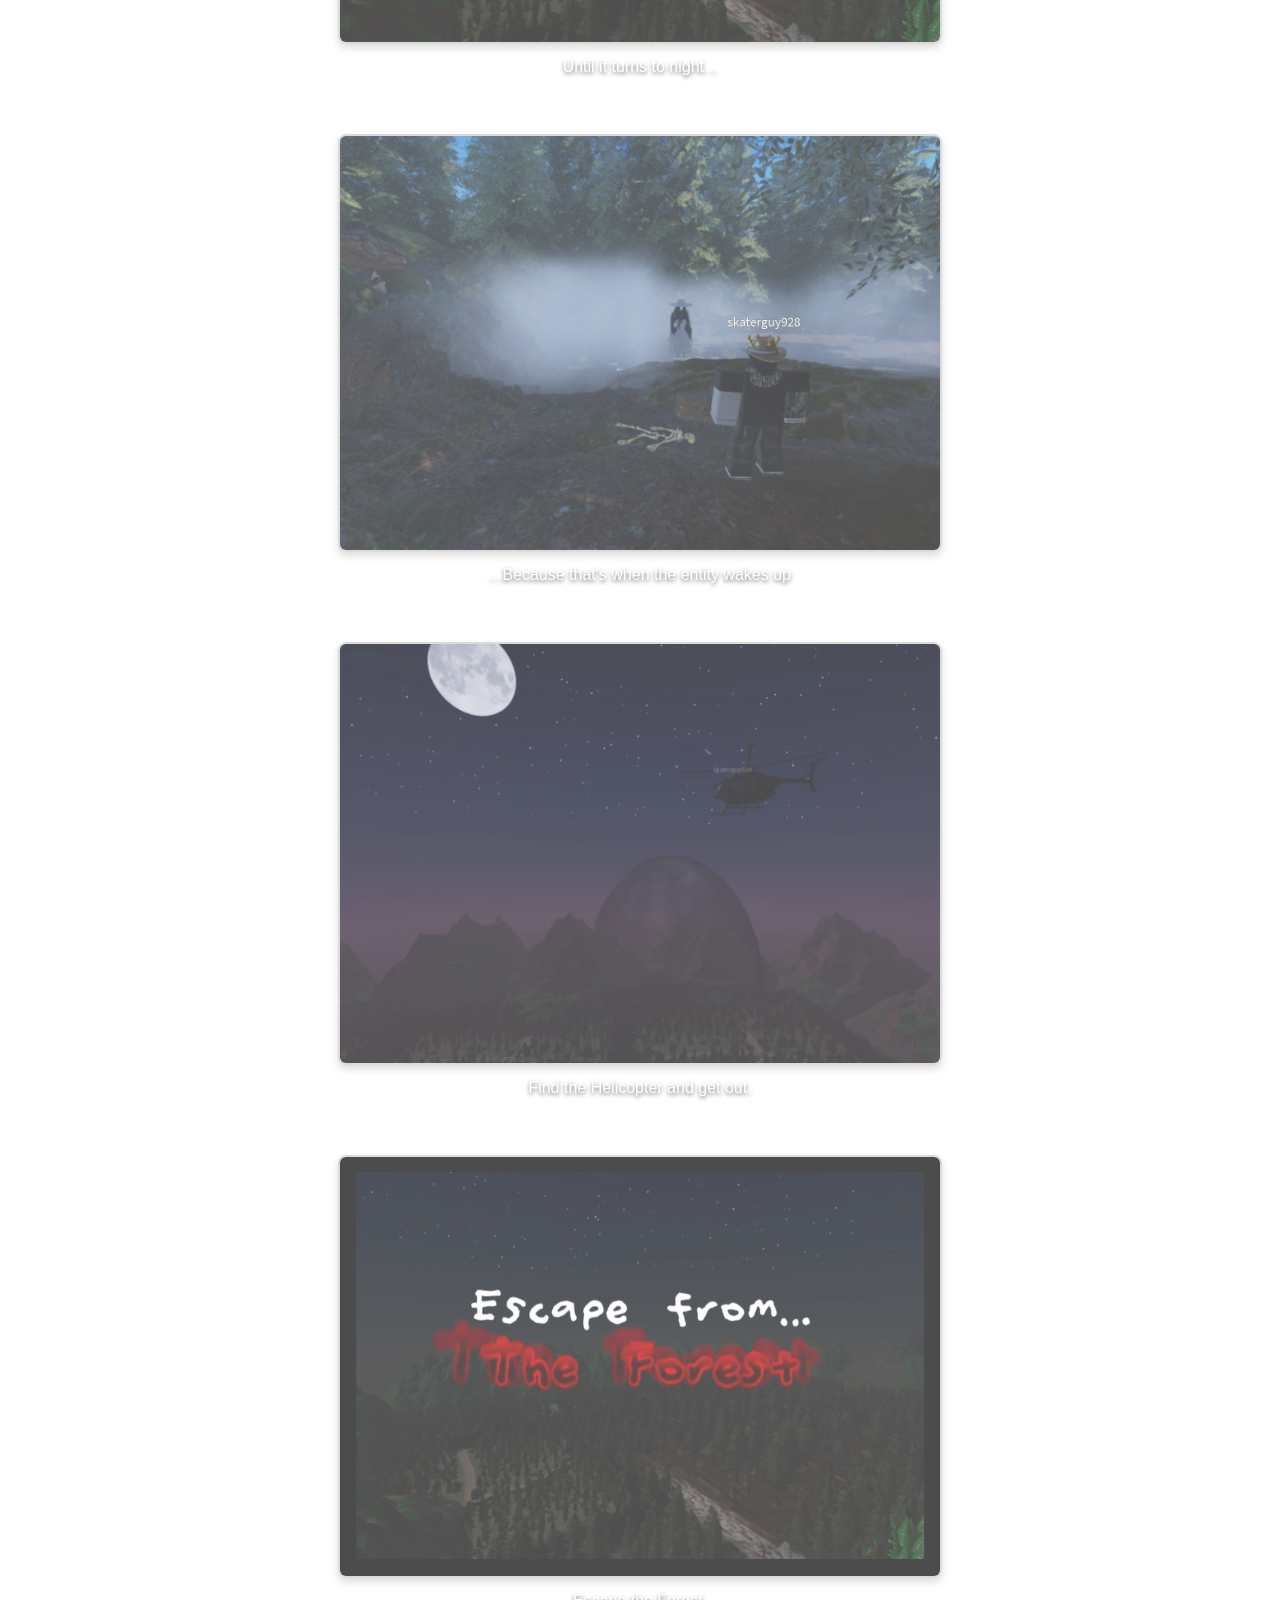
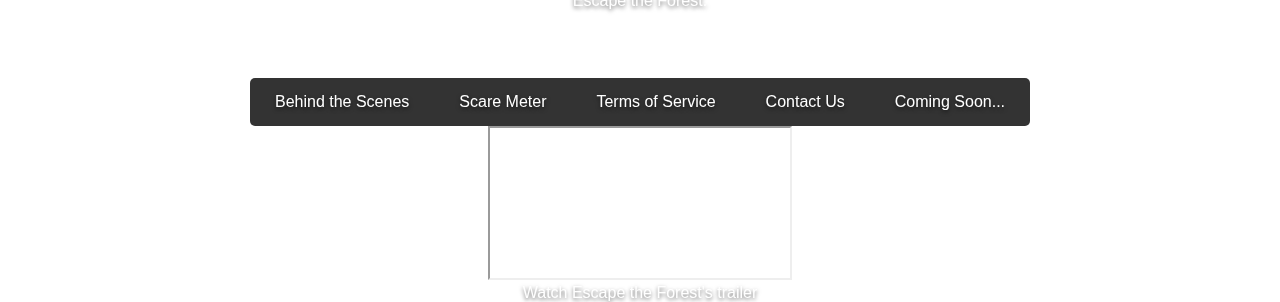
==== commit dbca570b: "api working?" ====
--- a/index.html
+++ b/index.html
@@ -1,15 +1,37 @@
 <!DOCTYPE html>
 <html>
 <head>
+    <meta name="google-signin-client_id" content="YOUR_CLIENT_ID.apps.googleusercontent.com">
+    <meta name="viewport" content="width=device-width, initial-scale=1">
+    <link href="css/style.css" rel="stylesheet">
     <title>Homepage - Escape the Forest</title>
-    <link href="css/style.css" rel="stylesheet">
+    <script src="https://apis.google.com/js/platform.js" async defer></script>
+    <script>
+        function onSignIn(googleUser) {
+            var profile = googleUser.getBasicProfile();
+            console.log('ID: ' + profile.getId());
+            console.log('Name: ' + profile.getName());
+            console.log('Image URL: ' + profile.getImageUrl());
+            console.log('Email: ' + profile.getEmail());
+        }
+
+        function init() {
+            gapi.load('auth2', function() {
+                gapi.auth2.init({
+                    client_id: 'YOUR_CLIENT_ID.apps.googleusercontent.com'
+                });
+            });
+        }
+
+        window.onload = init;
+    </script>
 </head>
 <body>
+    <div class="g-signin2" data-onsuccess="onSignIn"></div>
     <!-- Background Video -->
     <div class="video-background">
         <video autoplay loop muted id="backgroundVideo">
             <source src="videos/light mode.mp4" type="video/mp4">
-            <img src="images/day-night-cycle-fallback.jpg" alt="Background">
         </video>
     </div>
 
@@ -75,7 +97,7 @@
         <!-- YouTube Video Embed -->
         <div class="video-container">
             <iframe src="https://www.youtube.com/embed/gIPIyHgFhrY" allow="accelerometer; autoplay; encrypted-media; gyroscope; picture-in-picture" allowfullscreen></iframe>
-            <div class="video-message">Watch THE GAME's trailer</div>
+            <div class="video-message">Watch Escape the Forest's trailer</div>
         </div>
     </div>
 
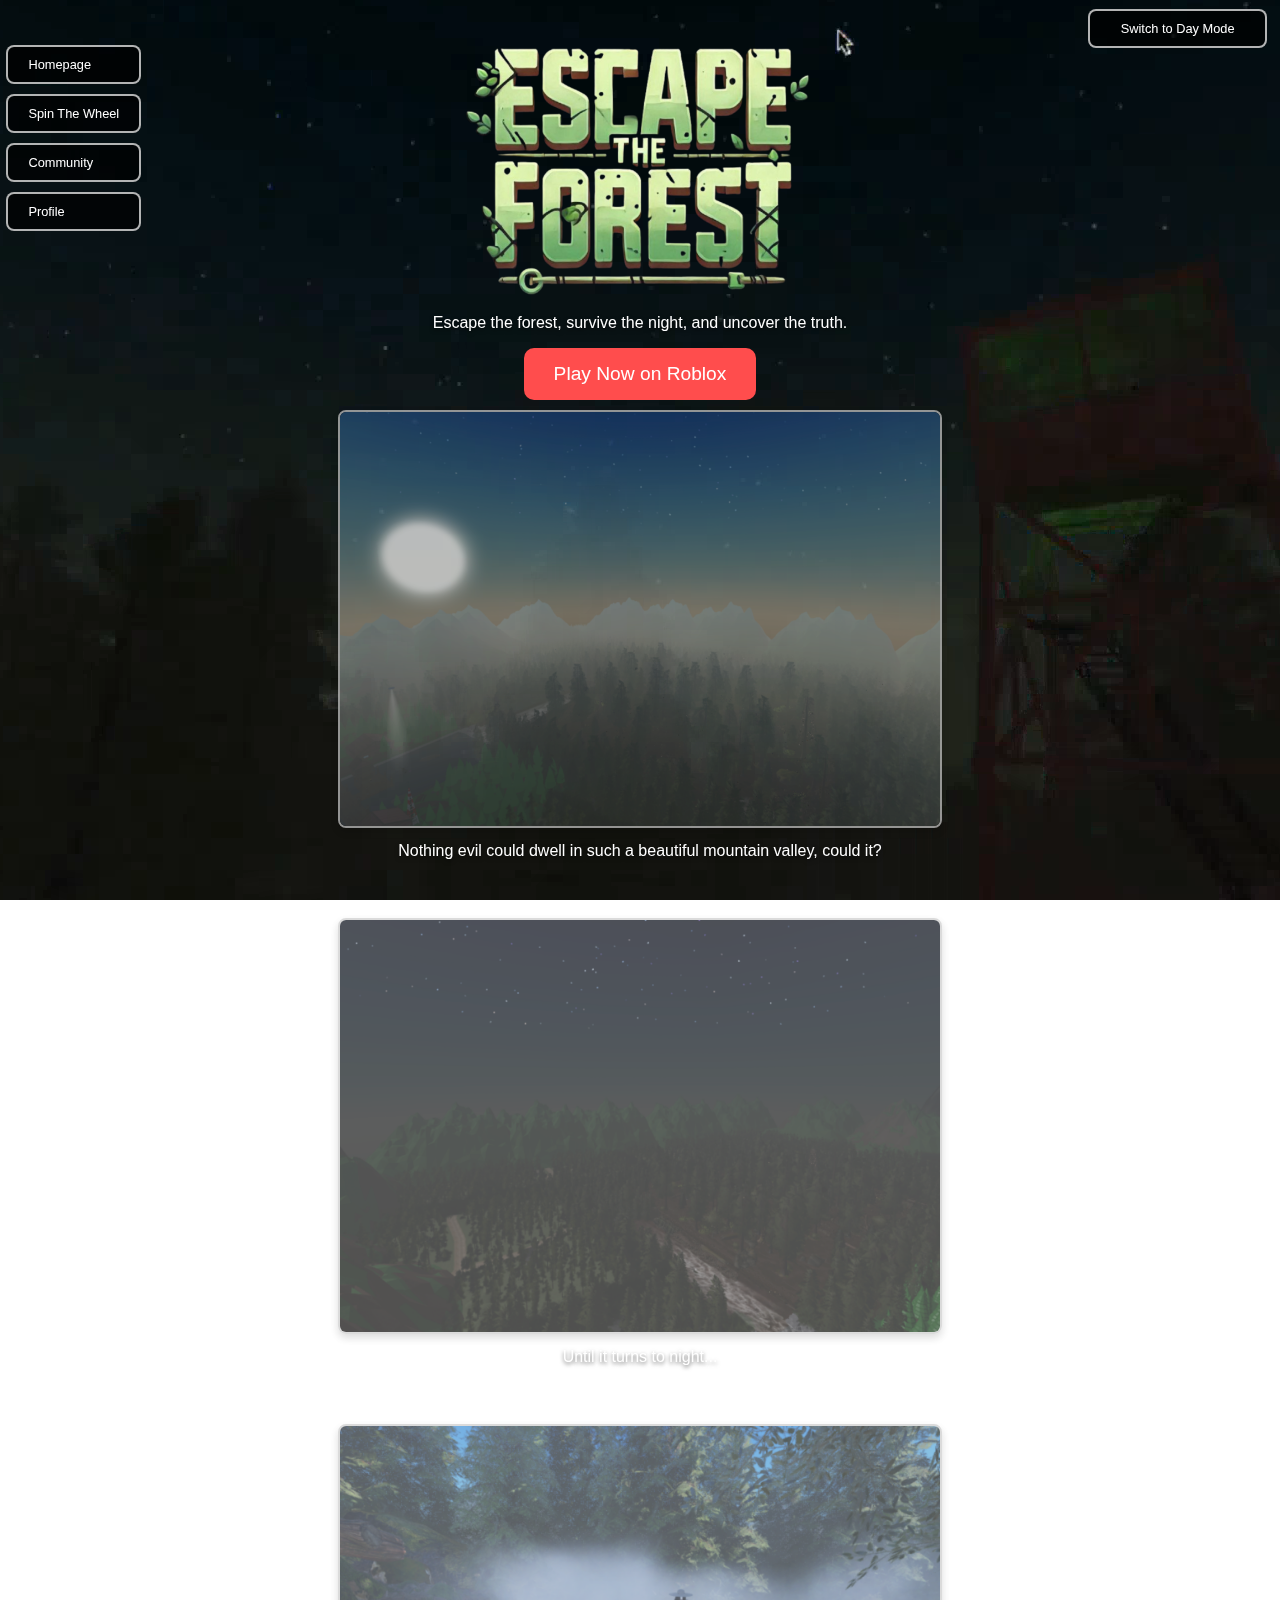
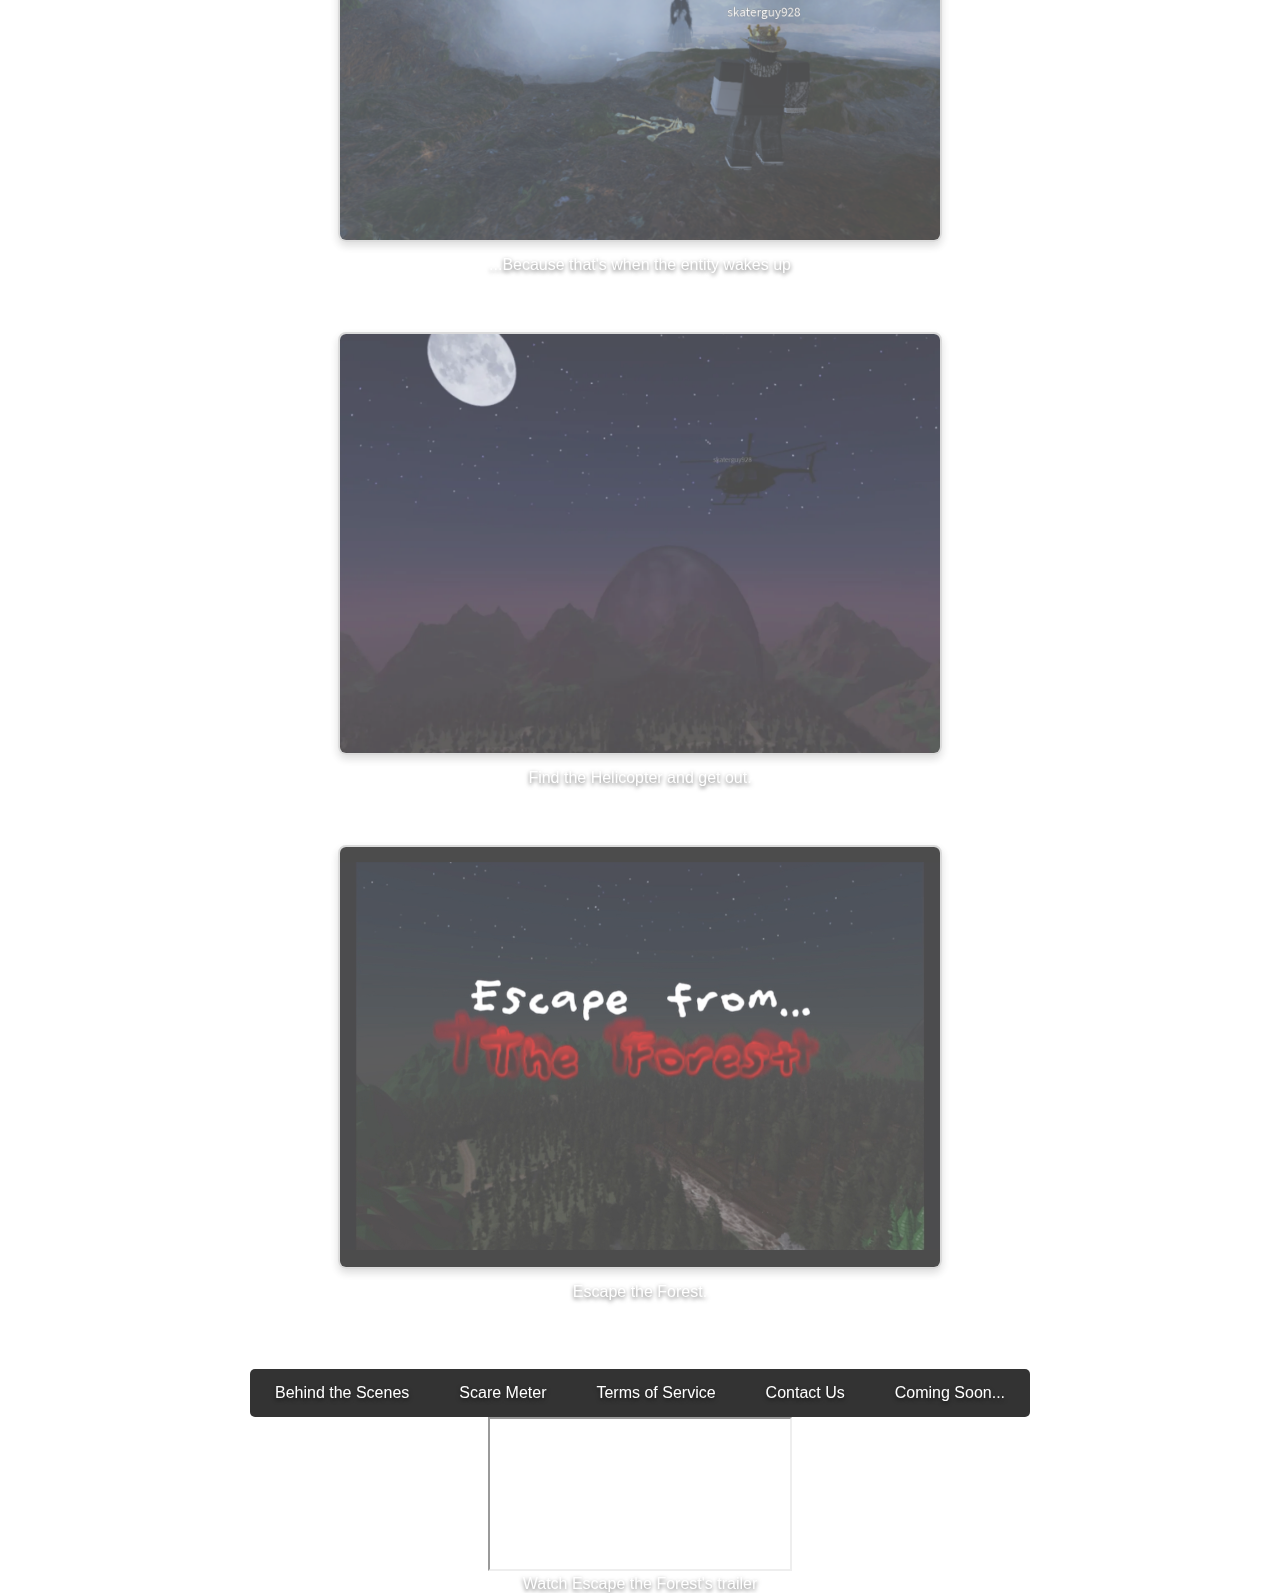
==== commit 792678e6: "darkmode success" ====
--- a/index.html
+++ b/index.html
@@ -1,11 +1,12 @@
 <!DOCTYPE html>
 <html>
 <head>
-    <meta name="google-signin-client_id" content="YOUR_CLIENT_ID.apps.googleusercontent.com">
+    <meta name="google-signin-client_id" content="899818300065-sbaloqic4ut4uk4vkfuf2623p1f5h93k.apps.googleusercontent.com">
     <meta name="viewport" content="width=device-width, initial-scale=1">
     <link href="css/style.css" rel="stylesheet">
     <title>Homepage - Escape the Forest</title>
     <script src="https://apis.google.com/js/platform.js" async defer></script>
+    
     <script>
         function onSignIn(googleUser) {
             var profile = googleUser.getBasicProfile();
@@ -14,17 +15,16 @@
             console.log('Image URL: ' + profile.getImageUrl());
             console.log('Email: ' + profile.getEmail());
         }
-
         function init() {
             gapi.load('auth2', function() {
                 gapi.auth2.init({
-                    client_id: 'YOUR_CLIENT_ID.apps.googleusercontent.com'
+                    client_id: '899818300065-sbaloqic4ut4uk4vkfuf2623p1f5h93k.apps.googleusercontent.com'
                 });
             });
         }
-
         window.onload = init;
     </script>
+
 </head>
 <body>
     <div class="g-signin2" data-onsuccess="onSignIn"></div>
--- a/css/style.css
+++ b/css/style.css
@@ -1,4 +1,16 @@
 @import url('https://fonts.googleapis.com/css?family=Poppins:200,300,400,500,600,700,800,900&display=swap');
+
+/* Root colors and Darkmode */
+:root {
+    --text-color: black;
+    --background-color: rgba(255, 255, 255, 0.7);;
+    --border-color: rgba(0, 0, 0, 0.7);;
+}  
+.darkmode {
+    --text-color: white;
+    --background-color: rgba(0, 0, 0, 0.7);
+    --border-color: rgba(255, 255, 255, 0.7);;
+}
 
 /* Homepage specifics */
 .content-overlay {
@@ -21,8 +33,8 @@
 }
 
 #game-header img {
-    width: 65%;
-    height: 65%;
+    width: 30%; /* Significantly reduced width */
+    height: auto; /* Maintain aspect ratio */
     display: block;
     margin: 0 auto; /* Center the image horizontally */
 }
@@ -132,9 +144,9 @@
     right: 1%; 
     width: 14%;
     padding: 10px 20px;
-    background: rgba(0, 0, 0, 0.7);
-    color: #fff;
-    border: 2px solid #fff; 
+    color: var(--text-color);
+    background: var(--background-color);
+    border: 2px solid var(--border-color);
     border-radius: 8px;  
     font-size: 80%;
     cursor: pointer;
@@ -149,8 +161,8 @@
 /* Individual Navigation Buttons */
 .nav-buttons-container {
     position: absolute;
-    top: 1%;
-    left: 1%;
+    top: 5%;
+    left: 0.5%;
     display: flex;
     flex-direction: column;
     gap: 10px;
@@ -161,10 +173,10 @@
     display: inline-block;
     padding: 10px 20px;
     font-size: 80%;
-    color: #fff;
     text-decoration: none;
-    background: rgba(0, 0, 0, 0.7);
-    border: 2px solid #fff;
+    color: var(--text-color);
+    background: var(--background-color);
+    border: 2px solid var(--border-color);
     border-radius: 8px;
     transition: background 0.3s ease, transform 0.2s ease;
 }
@@ -448,20 +460,6 @@
     background-color: #009900;
 }
 
-
-
-/* Login */
-#login-container {
-    position: absolute;
-    top: 1rem;
-}
-
-.g-signin2 {
-    margin: 0;
-    padding: 0;
-    display: inline-block;
-}
-
 /* Wheel container */
 .wheelcontainer {
     margin: 15% auto;
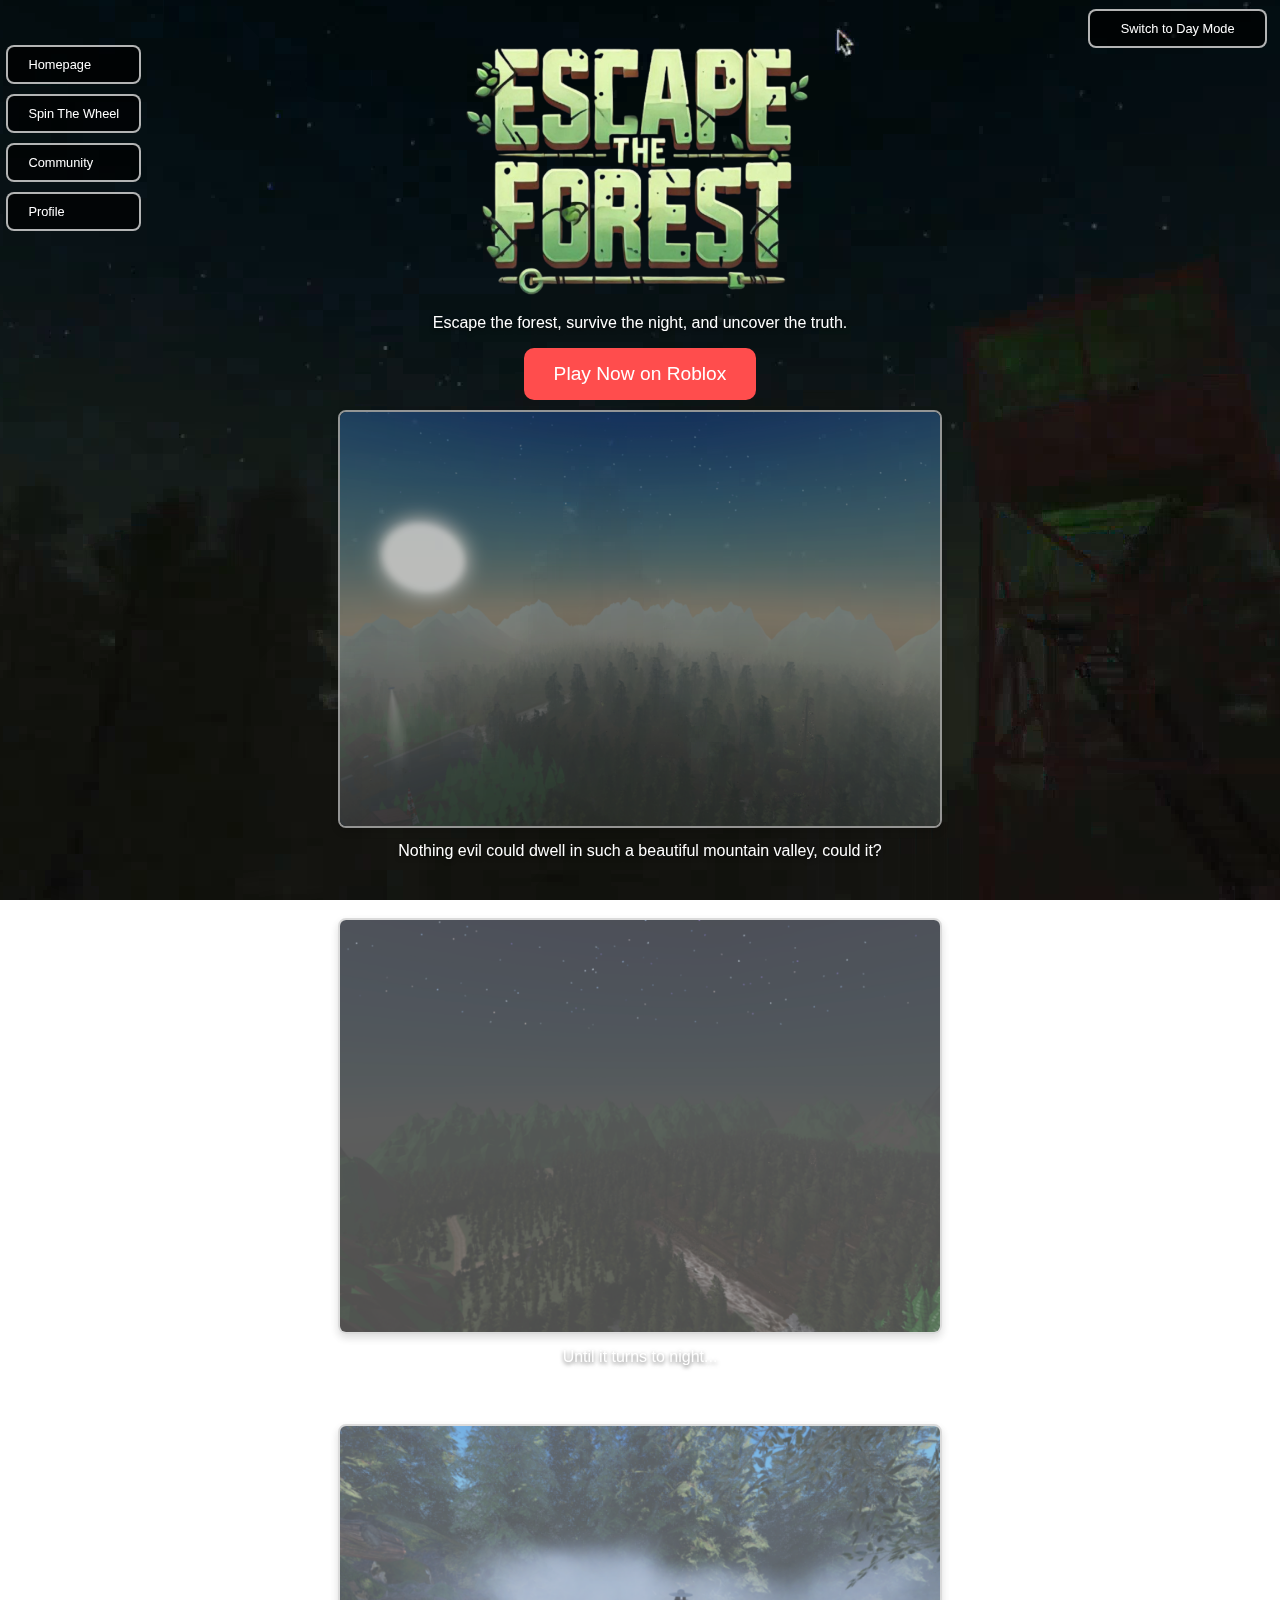
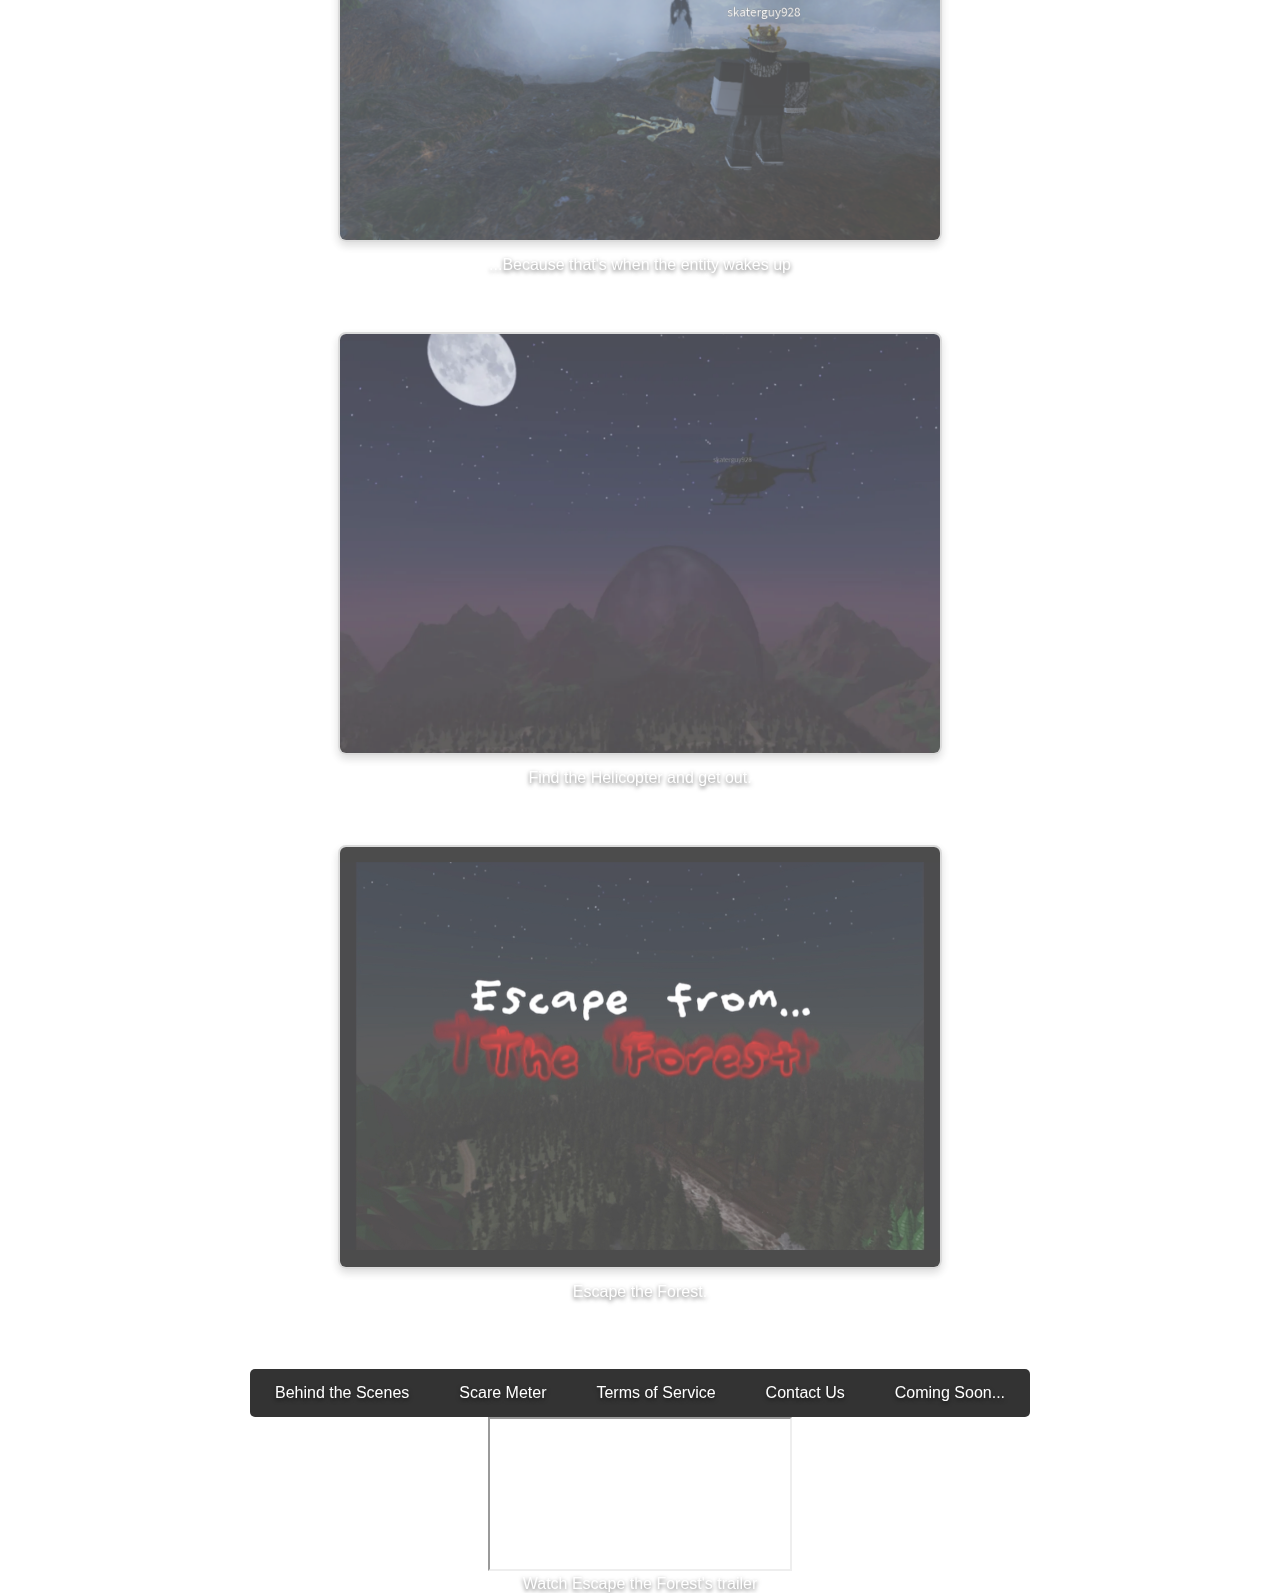
==== commit 883d4571: "finish profile, sign in everywhere" ====
--- a/index.html
+++ b/index.html
@@ -1,12 +1,12 @@
 <!DOCTYPE html>
 <html>
 <head>
+    <title>Homepage - Escape the Forest</title>
+    <link href="css/style.css" rel="stylesheet">
+
     <meta name="google-signin-client_id" content="899818300065-sbaloqic4ut4uk4vkfuf2623p1f5h93k.apps.googleusercontent.com">
     <meta name="viewport" content="width=device-width, initial-scale=1">
-    <link href="css/style.css" rel="stylesheet">
-    <title>Homepage - Escape the Forest</title>
     <script src="https://apis.google.com/js/platform.js" async defer></script>
-    
     <script>
         function onSignIn(googleUser) {
             var profile = googleUser.getBasicProfile();
--- a/css/style.css
+++ b/css/style.css
@@ -582,3 +582,102 @@
 .color-cycle {
     animation: colorCycle 2s linear infinite;
 }
+
+/* Profile */
+/* Achievements */
+.achievements ul {
+    list-style: none; /* Remove default bullet points */
+    padding-left: 0; /* Remove default padding */
+}
+
+.achievements li {
+    display: flex;
+    align-items: center; /* Align items vertically in the center */
+    margin-bottom: 10px; /* Space between list items */
+}
+
+.achievements input[type="checkbox"] {
+    margin-right: 10px; /* Space between checkbox and label */
+}
+
+.profile-section {
+    text-align: left;
+    margin-top: 20px;
+}
+
+.profile-header {
+    display: flex;
+    align-items: center;
+    margin-bottom: 20px;
+}
+
+.profile-picture {
+    position: relative;
+    margin-right: 20px;
+    width: 100px; /* Explicitly set width */
+    height: 100px; /* Explicitly set height */
+    overflow: hidden; /* Ensure the image stays within the container */
+    border-radius: 50%; /* Make the image circular */
+    border: 0.5rem solid #000; /* Add a border */
+    cursor: pointer;
+}
+
+.profile-picture img {
+    width: 100%;
+    height: 100%;
+    object-fit: cover; /* Ensures the image covers the container without distortion */
+}
+
+.profile-buttons-container {
+    flex-direction: column;
+    display: flex;
+}
+
+.profile-button {
+    width: 75px; /* Match width to the profile picture */
+    font-size: 0.5rem;
+    padding: 5px 10px;
+    border: none;
+    border-radius: 5px;
+    cursor: pointer;
+    transition: background 0.3s ease;
+    margin-bottom: 5px; /* Space between buttons */
+}
+
+#add-image-btn {
+    background-color: #4CAF50;
+    color: white;
+}
+
+#add-image-btn:hover {
+    background-color: #45a049;
+}
+
+#remove-image-btn {
+    background-color: #f44336;
+    color: white;
+}
+
+#remove-image-btn:hover {
+    background-color: #e31e24;
+}
+
+.display-name {
+    margin-left: 5%;
+}
+
+.achievements {
+    width: 100%;
+}
+
+.display-name input,
+.bio textarea {
+    width: 100%; /* Ensure they stay within the container */
+    box-sizing: border-box; /* Include padding and border in the element's total width and height */
+}
+
+.bio textarea {
+    height: 100px;
+    resize: none;
+}
+
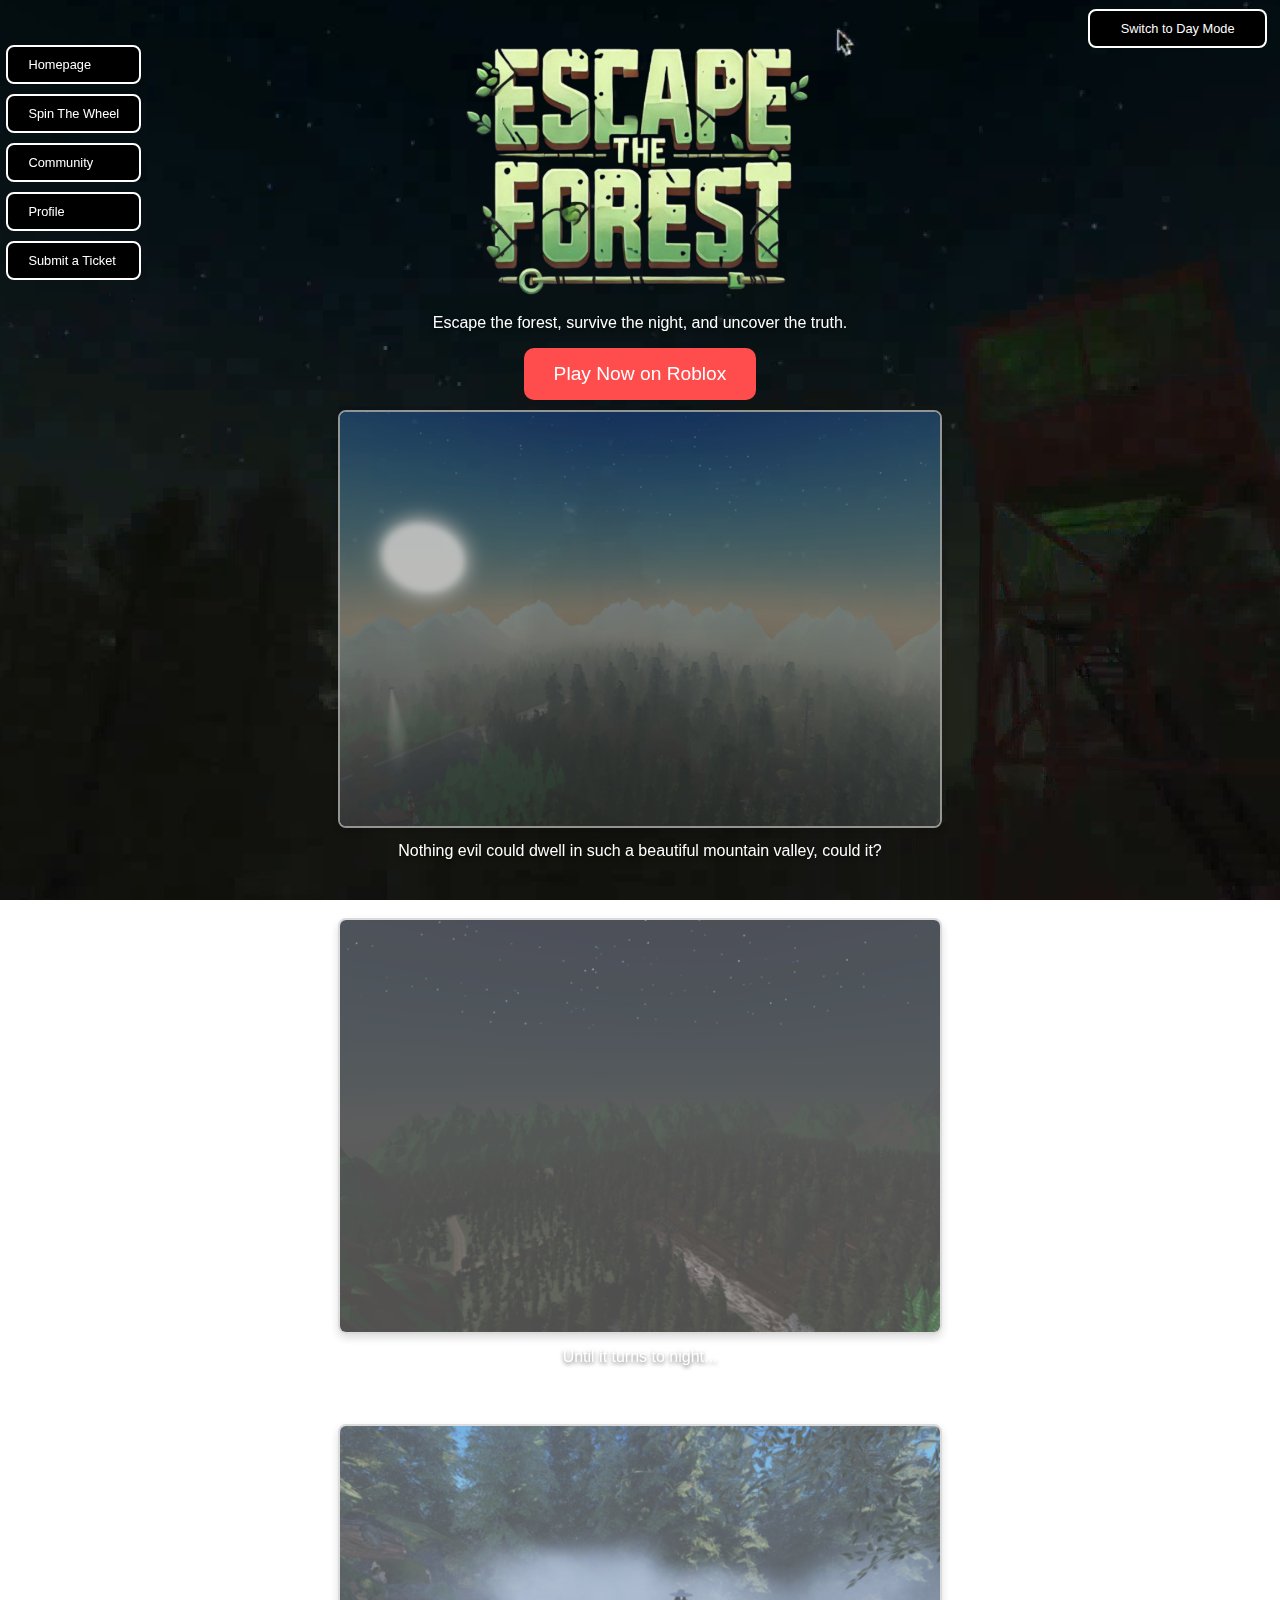
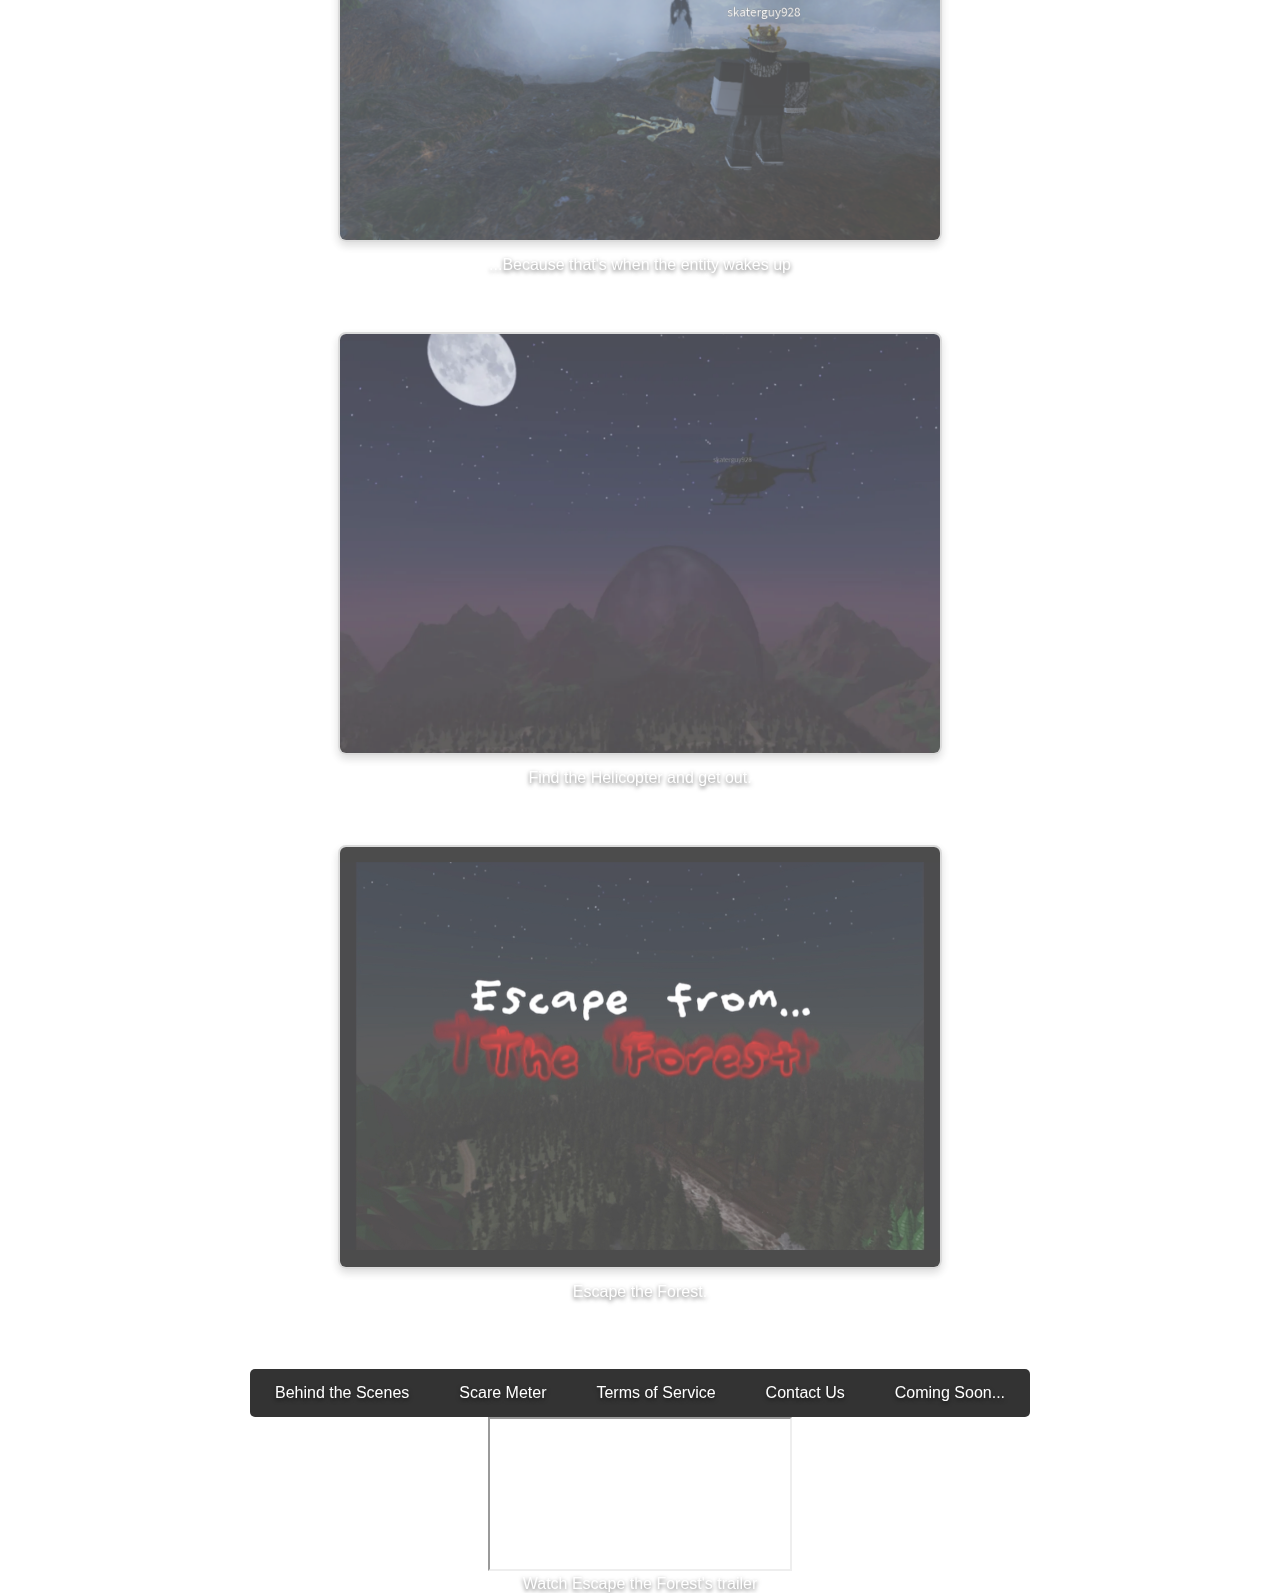
==== commit 4ef31e40: "submit ticket was missing" ====
--- a/index.html
+++ b/index.html
@@ -44,6 +44,7 @@
         <a href="spin-wheel.html">Spin The Wheel</a>
         <a href="community.html">Community</a>
         <a href="profile.html">Profile</a>
+        <a href="submit-ticket.html">Submit a Ticket</a>
     </div>
 
     <!-- Content Sections -->
--- a/css/style.css
+++ b/css/style.css
@@ -3,13 +3,13 @@
 /* Root colors and Darkmode */
 :root {
     --text-color: black;
-    --background-color: rgba(255, 255, 255, 0.7);;
-    --border-color: rgba(0, 0, 0, 0.7);;
+    --background-color: white;
+    --border-color: black;
 }  
 .darkmode {
     --text-color: white;
-    --background-color: rgba(0, 0, 0, 0.7);
-    --border-color: rgba(255, 255, 255, 0.7);;
+    --background-color: black;
+    --border-color: white;
 }
 
 /* Homepage specifics */
@@ -350,7 +350,7 @@
     background-color: white;
     padding: 2rem;
     border-radius: 0.5rem;
-    width: 100%;
+    width: 90%;
 }
 
 .form-section {
@@ -594,11 +594,17 @@
     display: flex;
     align-items: center; /* Align items vertically in the center */
     margin-bottom: 10px; /* Space between list items */
+    margin-right: 40%;
 }
 
 .achievements input[type="checkbox"] {
     margin-right: 10px; /* Space between checkbox and label */
 }
+
+.achievements label {
+    white-space: nowrap; /* Prevent text from wrapping to the next line */
+}
+
 
 .profile-section {
     text-align: left;
@@ -670,7 +676,10 @@
     width: 100%;
 }
 
-.display-name input,
+.display-name input {
+    width: 180%;
+}
+
 .bio textarea {
     width: 100%; /* Ensure they stay within the container */
     box-sizing: border-box; /* Include padding and border in the element's total width and height */
